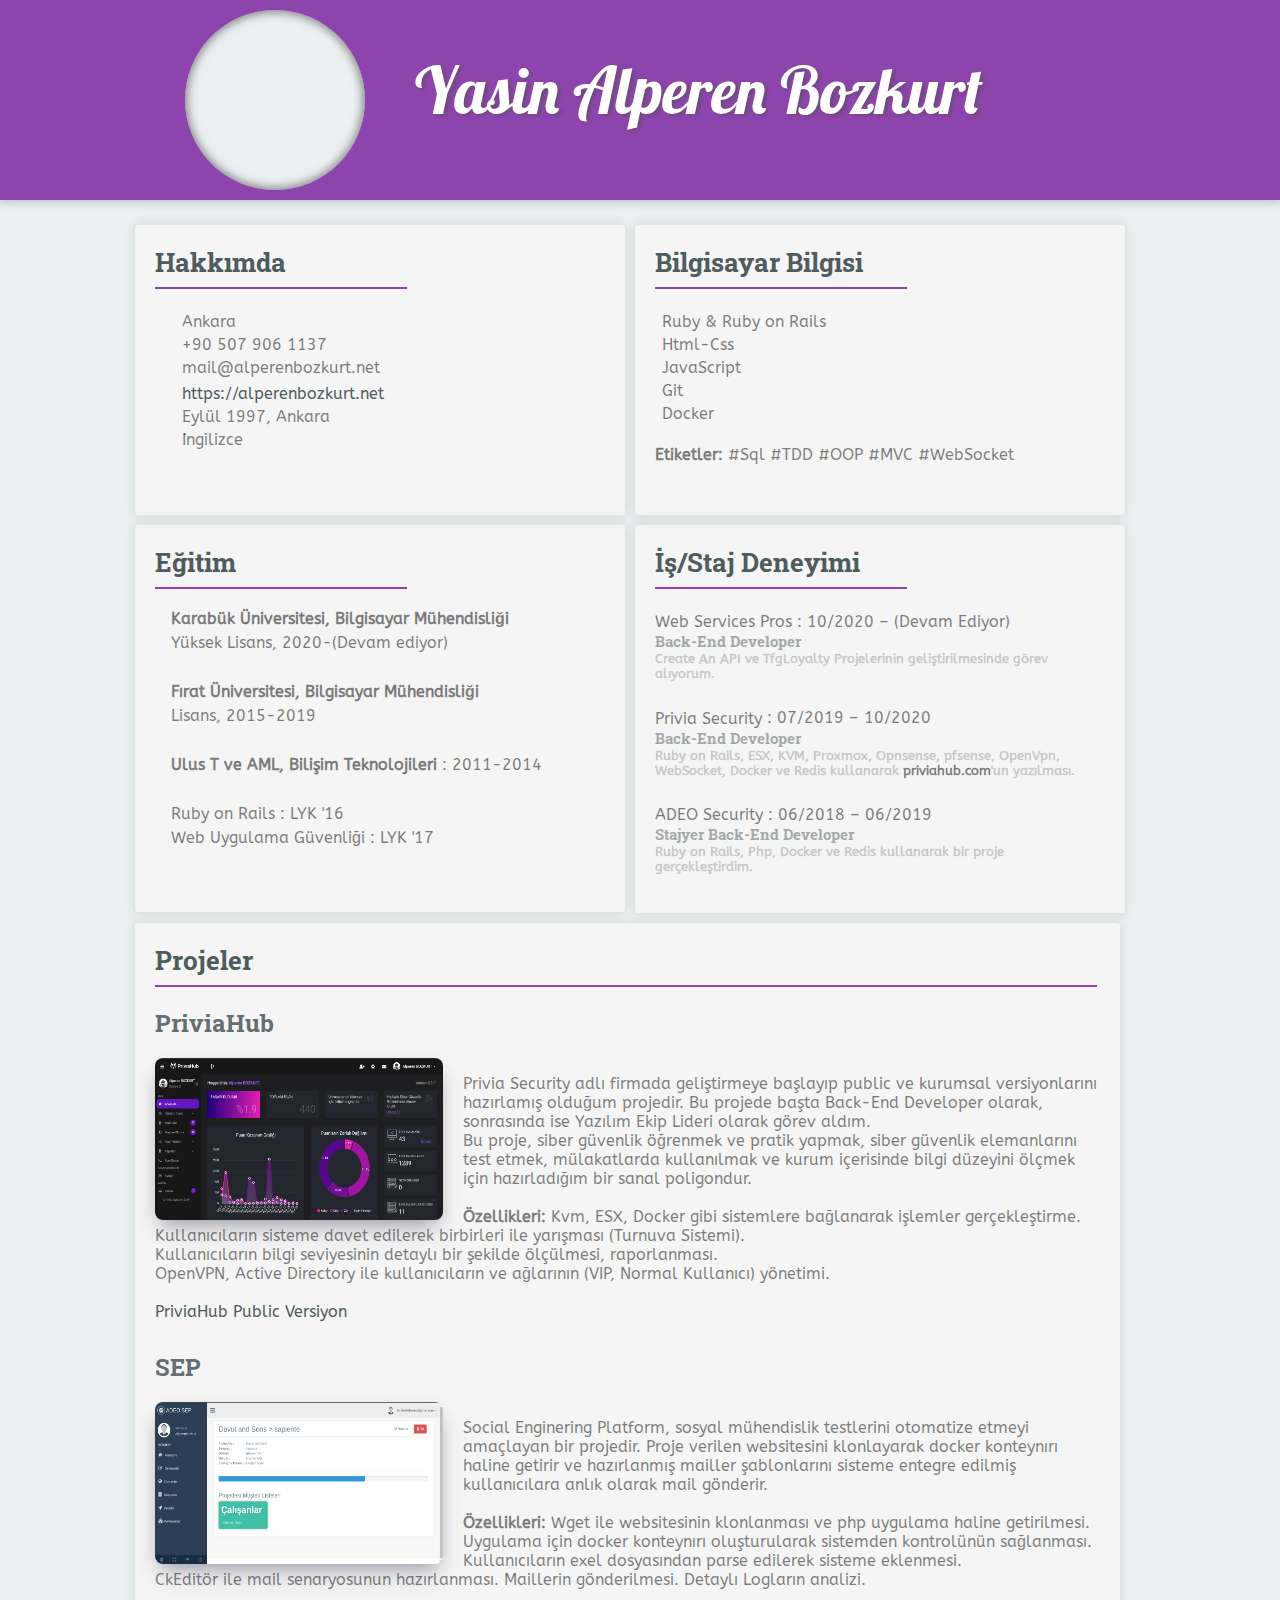
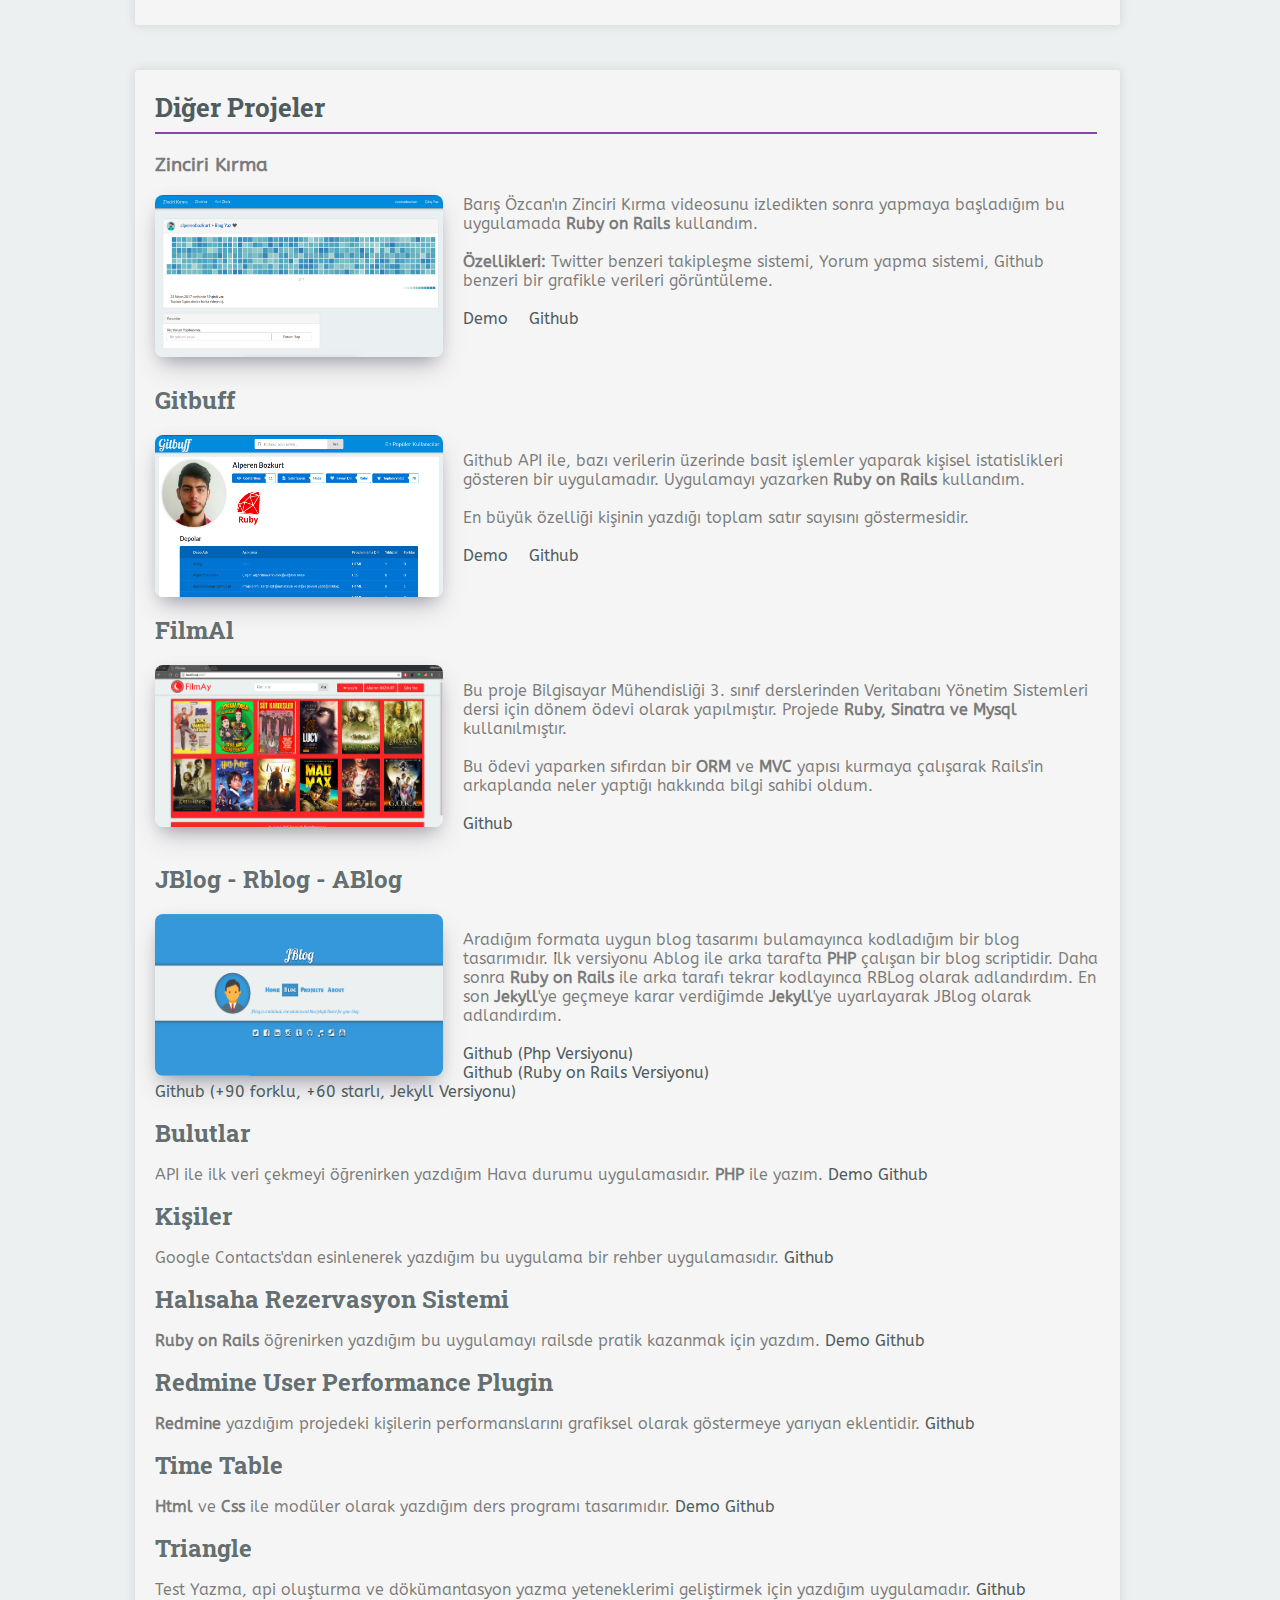
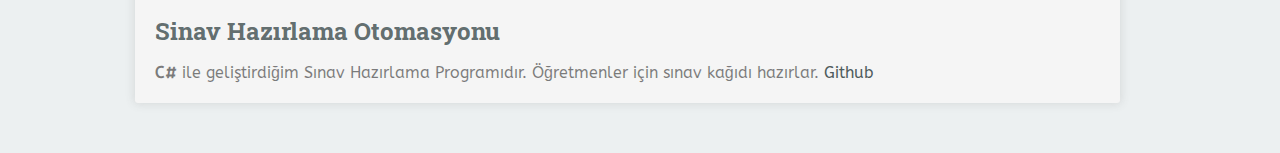
==== index.html @ 7afd0d20 "Update index.html" ====
﻿<!DOCTYPE html>
<html>
<head>
	<title>Alperen Bozkurt</title>
	<link rel="stylesheet" type="text/css" href="style.css">
	<link rel="stylesheet" href="https://use.fontawesome.com/releases/v5.3.1/css/all.css" integrity="sha384-mzrmE5qonljUremFsqc01SB46JvROS7bZs3IO2EmfFsd15uHvIt+Y8vEf7N7fWAU" crossorigin="anonymous">
	<meta name="theme-color" content="#8e44ad">
</head>
<body>
	<div class="ustbar">
		<div class="ortala">
			<div class="resim"></div>
			<div class="adim">Yasin Alperen Bozkurt</div>
		</div>
	</div>
	<div class="bosluk"></div>
	<div class="ortala" style="margin-bottom: 20px;">
		<div class="kutu sol kutu-ust">
			<h1>Hakkımda</h1>
			<hr>
			<table>
				<tr>
					<td><i class="fa fa-map-marker" style="font-size: 22px;"></i></td>
					<td>Ankara</td>
				</tr>
				<tr>
					<td><i class="fa fa-phone"></i></td>
					<td>+90 507 906 1137</td>
				</tr>
				<tr>
					<td><i class="fa fa-envelope"></i></td>
					<td>mail@alperenbozkurt.net</td>
				</tr>
				<tr>
					<td><i class="fa fa-globe" aria-hidden="true"></i></td>
					<td><a href="https://alperenbozkurt.net" target="blank">https://alperenbozkurt.net <sup><i class="fas fa-external-link-alt"></i></sup></a></td>
				</tr>
				<tr>
					<td width="20"><i class="fa fa-calendar"></i></td>
					<td>Eylül 1997, Ankara</td>
				</tr>
				<tr>
					<td width="20"><i class="fas fa-language"></i></td>
					<td>İngilizce</td>
				</tr>
			</table>
		</div>
		<div class="kutu sag kutu-ust">
			<h1>Bilgisayar Bilgisi</h1><hr>
			<table>
			<tr>
			    <td><i class="fa fa-gem" aria-hidden="true"></i></td>
			    <td>Ruby & Ruby on Rails</td>
			  </tr>
			  <tr>
			    <td><i class="fab fa-html5"></i></td>
			    <td>Html-Css</td>
			  </tr>
				
			  <tr>
			    <td><i class="fab fa-js"></i></td>
			    <td>JavaScript</td>
			  </tr>
				<tr>
			  	<td><i class="fab fa-git" aria-hidden="true"></i></td>
			    <td>Git</td>
			  </tr>
				<tr>
					<td><i class="fab fa-docker" aria-hidden="true"></i></td>
					<td>Docker</td>
				</tr>
			</table><br>
			<b>Etiketler: </b>#Sql #TDD #OOP #MVC #WebSocket
		</div>
		<div class="kutu sol">
			<h1>Eğitim</h1><hr>
			<div class="ara"><i class="fa fa-graduation-cap"></i>&emsp;<b>Karabük Üniversitesi, Bilgisayar Mühendisliği</b></div>
			<div class="ara arabosluk"><i class="fa fa-graduation-cap" style="color: #f5f5f5"></i>&emsp;Yüksek Lisans, 2020-(Devam ediyor)<br></div>
			<div class="ara"><i class="fa fa-graduation-cap"></i>&emsp;<b>Fırat Üniversitesi, Bilgisayar Mühendisliği</b></div>
			<div class="ara arabosluk"><i class="fa fa-graduation-cap" style="color: #f5f5f5"></i>&emsp;Lisans, 2015-2019<br></div>
			<div class="ara arabosluk"><i class="fa fa-graduation-cap"></i>&emsp;<b>Ulus T ve AML, Bilişim Teknolojileri</b> : 2011-2014<br></div>

			<div class="ara"><i class="fa fa-graduation-cap"></i>&emsp;Ruby on Rails : LYK '16<br></div>
			<div class="ara"><i class="fa fa-graduation-cap"></i>&emsp;Web Uygulama Güvenliği : LYK '17<br></div>
		</div>
		<div class="kutu sag">
			<h1>İş/Staj Deneyimi</h1><hr>
			<div class="ara">
				<i class="fa fa-briefcase"></i>
				<a href="https://www.webservicespros.com/" target="blank">Web Services Pros<sup><i class="fas fa-external-link-alt"></i></sup></a> : 10/2020 – (Devam Ediyor)
					<h5>Back-End Developer</h5>
				<h6>Create An API ve TfgLoyalty Projelerinin geliştirilmesinde görev alıyorum.</h6>
				<br>
			</div>
			<div class="ara">
				<i class="fa fa-briefcase"></i>
				<a href="https://priviasecurity.com/" target="blank">Privia Security<sup><i class="fas fa-external-link-alt"></i></a></sup> : 07/2019 – 10/2020
				<h5>Back-End Developer</h5>
				<h6>Ruby on Rails, ESX, KVM, Proxmox, Opnsense, pfsense, OpenVpn, WebSocket, Docker ve Redis kullanarak <a href="https://priviahub.com/" target="blank">priviahub.com</a>'un yazılması.</h6>
				<br>
			</div>
			<div class="ara">
				<i class="fa fa-briefcase"></i>
				<a href="https://adeosecurity.com/" target="blank">ADEO Security<sup><i class="fas fa-external-link-alt"></i></a></sup> : 06/2018 – 06/2019
				<h5>Stajyer Back-End Developer</h5>
				<h6>Ruby on Rails, Php, Docker ve Redis kullanarak bir proje gerçekleştirdim.</h6>
				<br>
			</div>
		</div>
		<div class="kutu sol kutu-buyuk">
			<h1>Projeler</h1>
			<hr class="hr-buyuk">
			<div class="proje">
				<h2>PriviaHub</h2>
				<br>

				<img class="proje-image" src="img/priviahub.png" width="288" height="162" alt="" align="left">
				<p>
					Privia Security adlı firmada geliştirmeye başlayıp public ve kurumsal versiyonlarını hazırlamış olduğum projedir. Bu projede başta Back-End Developer olarak, sonrasında ise Yazılım Ekip Lideri olarak görev aldım.
					<br>
					Bu proje, siber güvenlik öğrenmek ve pratik yapmak, siber güvenlik elemanlarını test etmek, mülakatlarda kullanılmak ve kurum içerisinde bilgi düzeyini ölçmek için hazırladığım bir sanal poligondur.
					<br>
					<br>
					<b>Özellikleri:</b> Kvm, ESX, Docker gibi sistemlere bağlanarak işlemler gerçekleştirme.<br>
					Kullanıcıların sisteme davet edilerek birbirleri ile yarışması (Turnuva Sistemi).<br>
					Kullanıcıların bilgi seviyesinin detaylı bir şekilde ölçülmesi, raporlanması.<br>
					OpenVPN, Active Directory ile kullanıcıların ve ağlarının (VIP, Normal Kullanıcı) yönetimi.<br>
					<br>
					<a href="https://priviahub.com/" target="blank">PriviaHub Public Versiyon <i class="fas fa-external-link-alt"></i></a>
				</p>
			</div>
			<div class="proje">
				<h2>SEP</h2>
				<br>
				<img class="proje-image" src="img/SEP.png" width="288" height="162" alt="" align="left">
				<p>
					Social Enginering Platform, sosyal mühendislik testlerini otomatize etmeyi amaçlayan bir projedir. Proje verilen websitesini klonlayarak docker konteynırı haline getirir ve hazırlanmış mailler şablonlarını sisteme entegre edilmiş kullanıcılara anlık olarak mail gönderir.
					<br><br>
					<b>Özellikleri:</b>
					Wget ile websitesinin klonlanması ve php uygulama haline getirilmesi.<br>
					Uygulama için docker konteynırı oluşturularak sistemden kontrolünün sağlanması.<br>
					Kullanıcıların exel dosyasından parse edilerek sisteme eklenmesi.<br>
					CkEditör ile mail senaryosunun hazırlanması.
					Maillerin gönderilmesi.
					Detaylı Logların analizi.
				</p>
			</div>
		</div>

		<div class="kutu sol kutu-buyuk biraz-alt">
			<h1>Diğer Projeler</h1>
			<hr class="hr-buyuk">
			<div class="proje">
				<h3>Zinciri Kırma</h3>
				<img class="proje-image" src="img/zinciri-kirma.png" width="288" height="162" alt="" align="left">
				<p>
					Barış Özcan'ın Zinciri Kırma videosunu izledikten sonra
					yapmaya başladığım bu uygulamada <b>Ruby on Rails</b> kullandım.
					<br><br>
					<b>Özellikleri:</b> Twitter benzeri takipleşme sistemi, Yorum yapma sistemi,
					Github benzeri bir grafikle verileri görüntüleme.
					<br><br>
					<a href="https://zincirikirma.herokuapp.com/" target="blank">Demo <i class="fas fa-external-link-alt"></i></a>
					<a href="https://github.com/alperenbozkurt/zinciri-kirma" target="blank">&emsp;Github <i class="fas fa-external-link-alt"></i></a>
				</p>
			</div>
			<div class="proje">
				<h2>Gitbuff</h2>
				<br>

				<img class="proje-image" src="img/gitbuff.png" width="288" height="162" alt="" align="left">
				<p>
					Github API ile, bazı verilerin üzerinde basit işlemler yaparak kişisel istatislikleri gösteren bir uygulamadır.
					Uygulamayı yazarken <b>Ruby on Rails</b> kullandım.
					<br><br>
					En büyük özelliği kişinin yazdığı toplam satır sayısını göstermesidir.
					<br><br>
					<a href="https://gitbuff.herokuapp.com" target="blank">Demo <i class="fas fa-external-link-alt"></i></a>
					<a href="https://github.com/alperenbozkurt/gitbuff" target="blank">&emsp;Github <i class="fas fa-external-link-alt"></i></a>
				</p>
			</div>
			<div class="proje">
				<h2>FilmAl</h2>
				<br>

				<img class="proje-image" src="img/filmal.png" width="288" height="162" alt="" align="left">
				<p>
					Bu proje Bilgisayar Mühendisliği 3. sınıf derslerinden Veritabanı Yönetim Sistemleri dersi için dönem ödevi olarak yapılmıştır. Projede <b>Ruby, Sinatra ve Mysql</b> kullanılmıştır.
					<br><br>
					Bu ödevi yaparken sıfırdan bir <b>ORM</b> ve <b>MVC</b> yapısı kurmaya çalışarak Rails'in arkaplanda neler yaptığı hakkında bilgi sahibi oldum.
					<br><br>
					<a href="https://github.com/alperenbozkurt/filmal" target="blank">Github <i class="fas fa-external-link-alt"></i></a>
				</p>
			</div>
			<div class="proje">
				<h2>JBlog - Rblog - ABlog</h2>
				<br>

				<img class="proje-image" src="img/Jblog.png" width="288" height="162" alt="" align="left">
				<p>
					Aradığım formata uygun blog tasarımı bulamayınca kodladığım bir blog tasarımıdır. İlk versiyonu Ablog ile arka tarafta <b>PHP</b> çalışan bir blog scriptidir. Daha sonra <b>Ruby on Rails</b> ile arka tarafı tekrar kodlayınca RBLog olarak adlandırdım. En son <b>Jekyll</b>'ye geçmeye karar verdiğimde <b>Jekyll</b>'ye uyarlayarak JBlog olarak adlandırdım.
					<br><br>
					<a href="https://github.com/alperenbozkurt/Ablog" target="blank">Github (Php Versiyonu) <i class="fas fa-external-link-alt"></i></a>
					<br>
					<a href="https://github.com/alperenbozkurt/Rblog" target="blank">Github (Ruby on Rails Versiyonu) <i class="fas fa-external-link-alt"></i></a>
					<br>
					<a href="https://github.com/alperenbozkurt/Jblog" target="blank">Github (+90 forklu, +60 starlı, Jekyll Versiyonu) <i class="fas fa-external-link-alt"></i></a>
				</p>
			</div>
			<div class="proje-kisa">
				<h2>Bulutlar</h2>
				<p>
					API ile ilk veri çekmeyi öğrenirken yazdığım Hava durumu uygulamasıdır. <b>PHP</b> ile yazım.
					<a href="http://bulutlar.herokuapp.com/" target="blank">Demo <i class="fas fa-external-link-alt"></i></a>
					<a href="https://github.com/alperenbozkurt/hava_durumu" target="blank">Github <i class="fas fa-external-link-alt"></i></a>
				</p>
			</div>

			<div class="proje-kisa">
				<h2>Kişiler</h2>
				<p>
					Google Contacts'dan esinlenerek yazdığım bu uygulama bir rehber uygulamasıdır.
					<a href="https://github.com/alperenbozkurt/kisiler" target="blank">Github <i class="fas fa-external-link-alt"></i></a>
				</p>
			</div>
			<div class="proje-kisa">
				<h2>Halısaha Rezervasyon Sistemi</h2>
				<p>
					<b>Ruby on Rails</b> öğrenirken yazdığım bu uygulamayı railsde pratik kazanmak için yazdım.
					<a href="https://aksamamacvar.herokuapp.com" target="blank">Demo <i class="fas fa-external-link-alt"></i></a>
					<a href="https://github.com/alperenbozkurt/HalisahaRezervasyon" target="blank">Github <i class="fas fa-external-link-alt"></i></a>
				</p>
			</div>
			<div class="proje-kisa">
				<h2>Redmine User Performance Plugin</h2>
				<p>
					<b>Redmine</b> yazdığım projedeki kişilerin performanslarını grafiksel olarak göstermeye yarıyan eklentidir.
					<a href="https://github.com/alperenbozkurt/redmine_users_performance" target="blank">Github <i class="fas fa-external-link-alt"></i></a>
				</p>
			</div>
			<div class="proje-kisa">
				<h2>Time Table</h2>
				<p>
					<b>Html</b> ve <b>Css</b> ile modüler olarak yazdığım ders programı tasarımıdır.
					<a href="https://alperenbozkurt.net/timetable/" target="blank">Demo <i class="fas fa-external-link-alt"></i></a>
					<a href="https://github.com/alperenbozkurt/timetable" target="blank">Github <i class="fas fa-external-link-alt"></i></a>
				</p>
			</div>
			<div class="proje-kisa">
				<h2>Triangle</h2>
				<p>
					Test Yazma, api oluşturma ve dökümantasyon yazma yeteneklerimi geliştirmek için yazdığım uygulamadır.
					<a href="https://github.com/alperenbozkurt/triangle" target="blank">Github <i class="fas fa-external-link-alt"></i></a>
				</p>
			</div>
			<div class="proje-kisa">
				<h2>Sinav Hazırlama Otomasyonu</h2>
				<p>
					<b>C#</b> ile geliştirdiğim Sınav Hazırlama Programıdır. Öğretmenler için sınav kağıdı hazırlar.
					<a href="https://github.com/alperenbozkurt/sinav-hazirlama-programi" target="blank">Github <i class="fas fa-external-link-alt"></i></a>
				</p>
			</div>
		</div>
	</div>
</body>
</html>
---- style.css ----
﻿@import url(https://fonts.googleapis.com/css?family=Roboto+Slab:700,100,300,400&subset=latin,latin-ext);
@import url(https://fonts.googleapis.com/css?family=ABeeZee);
@import url('https://fonts.googleapis.com/css?family=Lobster');

body{
	padding: 0px;
	margin: 0px;
	background-color: #ecf0f1;
	font-family: 'Roboto Slab', serif;
	height: 100vh;
}
.info{
	font-size: 13px;
	font-family: monospace;
	margin-right: 50px;
}
.ustbar{
	background-color: #8e44ad;
	height: 200px;
	width: auto;
	left: 0px;
	right: 0px;
	box-shadow: 0px 0px 10px 2px rgba(81,81,81,0.3);
	/*animation: ustegel 2.2s forwards;*/
	padding-bottom: -300px;
}
.ortala{
	width: 1050px;
	margin-left: auto;
	margin-right: auto;
}
.sol{
	margin-left: 20px !important;
}
.sag{
	margin-right: 20px !important;
}
.resim{
	background: url("img/profile.png");
	height: 180px;
	width: 180px;
	background-size: cover;
	border-radius: 100%;
	background-color: #ecf0f1;
	position: absolute;
	margin: 10px;
	margin-left: 70px;
	box-shadow: inset 0px 0px 10px 2px rgba(81,81,81,0.7);
	float: left;
	opacity: 1;
	/*animation: baslikGel 1.4s forwards;
	animation-delay: 0.6s;*/
}
.adim{
	float: left;
	margin-left: 300px;
	margin-top: 50px;
	font-size: 40px;
	color: #fff;
	text-shadow: rgba(81, 81, 81, 0.5) 3px 2px 3px;
	font-size: 400%;
	font-family: 'Lobster', cursive;
	opacity: 1;
	/*animation: baslikGel 1.4s forwards;
	animation-delay: 0.6s;*/
}
.bosluk{
	height: 20px;
}
.kutu{
	background-color: #f5f5f5;
	width: 450px;
	margin: 5px;
	border-radius: 3px;
	padding: 20px;
	font-family: 'ABeeZee', sans-serif;
	color: rgba(0,0,0,0.5);
	float: left;
	opacity: 1;
	box-shadow: 0px 0px 10px 1px rgba(81,81,81,0.14);
	min-height: 347px;
	/*
		animation: yavastanGel 2s forwards;
		animation-delay: 0.7s;
	*/
}
.kutu-ust{
	min-height: 250px;
}
.ara{
	margin-top:5px;
}
.arabosluk{
	margin-bottom: 30px;
}
h1{
	font-family: 'Roboto Slab', serif;
	margin:0px;
	padding: 0px;
	font-size: 26px;
	color: #4f5c5d;
}
h2{
	font-family: 'Roboto Slab', serif;
	margin:0px;
	padding: 0px;
	font-size: 24px;
	color: rgba(79, 92, 93, 0.9);
}

h5{
	font-family: 'Roboto Slab', serif;
	margin:0px;
	padding: 0px;
	font-size: 15px;
	color: rgba(79, 92, 93, 0.5);
}
h6{
	color: rgba(79, 92, 93, 0.3);
	margin:0px;
	font-size: 13px;
	padding: 0px;
}
a{
	font-family: 'ABeeZee', sans-serif;
	color: rgb(79,92,93);
	text-decoration: none;
	cursor: pointer;
}
a:hover{
	color: #8e44ad;
}
h5 a{
	color: rgba(79, 92, 93, 0.3);
}
h5 a:hover{
	color: #8e44ad;
}
.ara a{
	font-family: 'ABeeZee', sans-serif;
	color: rgba(0,0,0,0.5);
}
.ara a:hover{
	color: #8e44ad;
}
.bosx{
	height: 5px;
	width: 10px;
}
progress {
	width: 300px;
	border-radius: 2px;
}
progress::-webkit-progress-bar {
	background-color: #dedede;
	border-radius: 4px;
}
progress::-webkit-progress-value {
	background-color: #8e44ad;
	border-radius: 4px;
}
.dil{
	font-size: 21px;
	font-family: "Roboto Slab";
	margin-bottom: 15px;
}
hr{
	width: 250px;
	border :solid 1px #8e44ad;
	float: left;
	margin-right: 500px;
	margin-bottom: 20px;
}
@keyframes ustegel {
	0% {
		height: 1000px;
		box-shadow: 0px 0px 0px 0px #fff;
	}
	50% {
    height: 200px;
		box-shadow: 0px 0px 0px 0px #fff;
	}
	100% {
    height: 200px;
		box-shadow: 0px 0px 10px 2px rgba(81,81,81,0.7);
	}
}
@keyframes yavastanGel {
  0% {
    opacity: 0;
		box-shadow: 0px 0px 0px 0px #fff;
  }
	50% {
    opacity: 1;
		box-shadow: 0px 0px 0px 0px #fff;
	}
  100% {
		box-shadow: 0px 0px 10px 0px rgba(81,81,81,0.2);
    opacity: 1;
  }
}
@keyframes baslikGel {
	0% {
		opacity: 0;
  }
	100% {
		opacity: 1;
	}
}
.kutu-buyuk{
	width: 90%;
}
.biraz-alt{
	margin-top: 40px;
	padding-bottom: 5px;
	margin-bottom: 50px;
}
.hr-buyuk{
	width: 940px;
	border :solid 1px #8e44ad;
	float: left;
	margin-right: 500px;
	margin-bottom: 20px;
}
.proje-image{
	border-radius: 8px;
	box-shadow: 0 13px 27px -5px hsla(240, 30.1%, 28%, 0.25),
							0 8px 16px -8px hsla(0, 0%, 0%, 0.3),
							0 -6px 16px -6px hsla(0, 0%, 0%, 0.03);
	margin-right: 20px;
}
.proje {
	margin-top: 30px;
	min-height: 200px;
}
.biraz-alttan {
	margin-top: 270px;
}
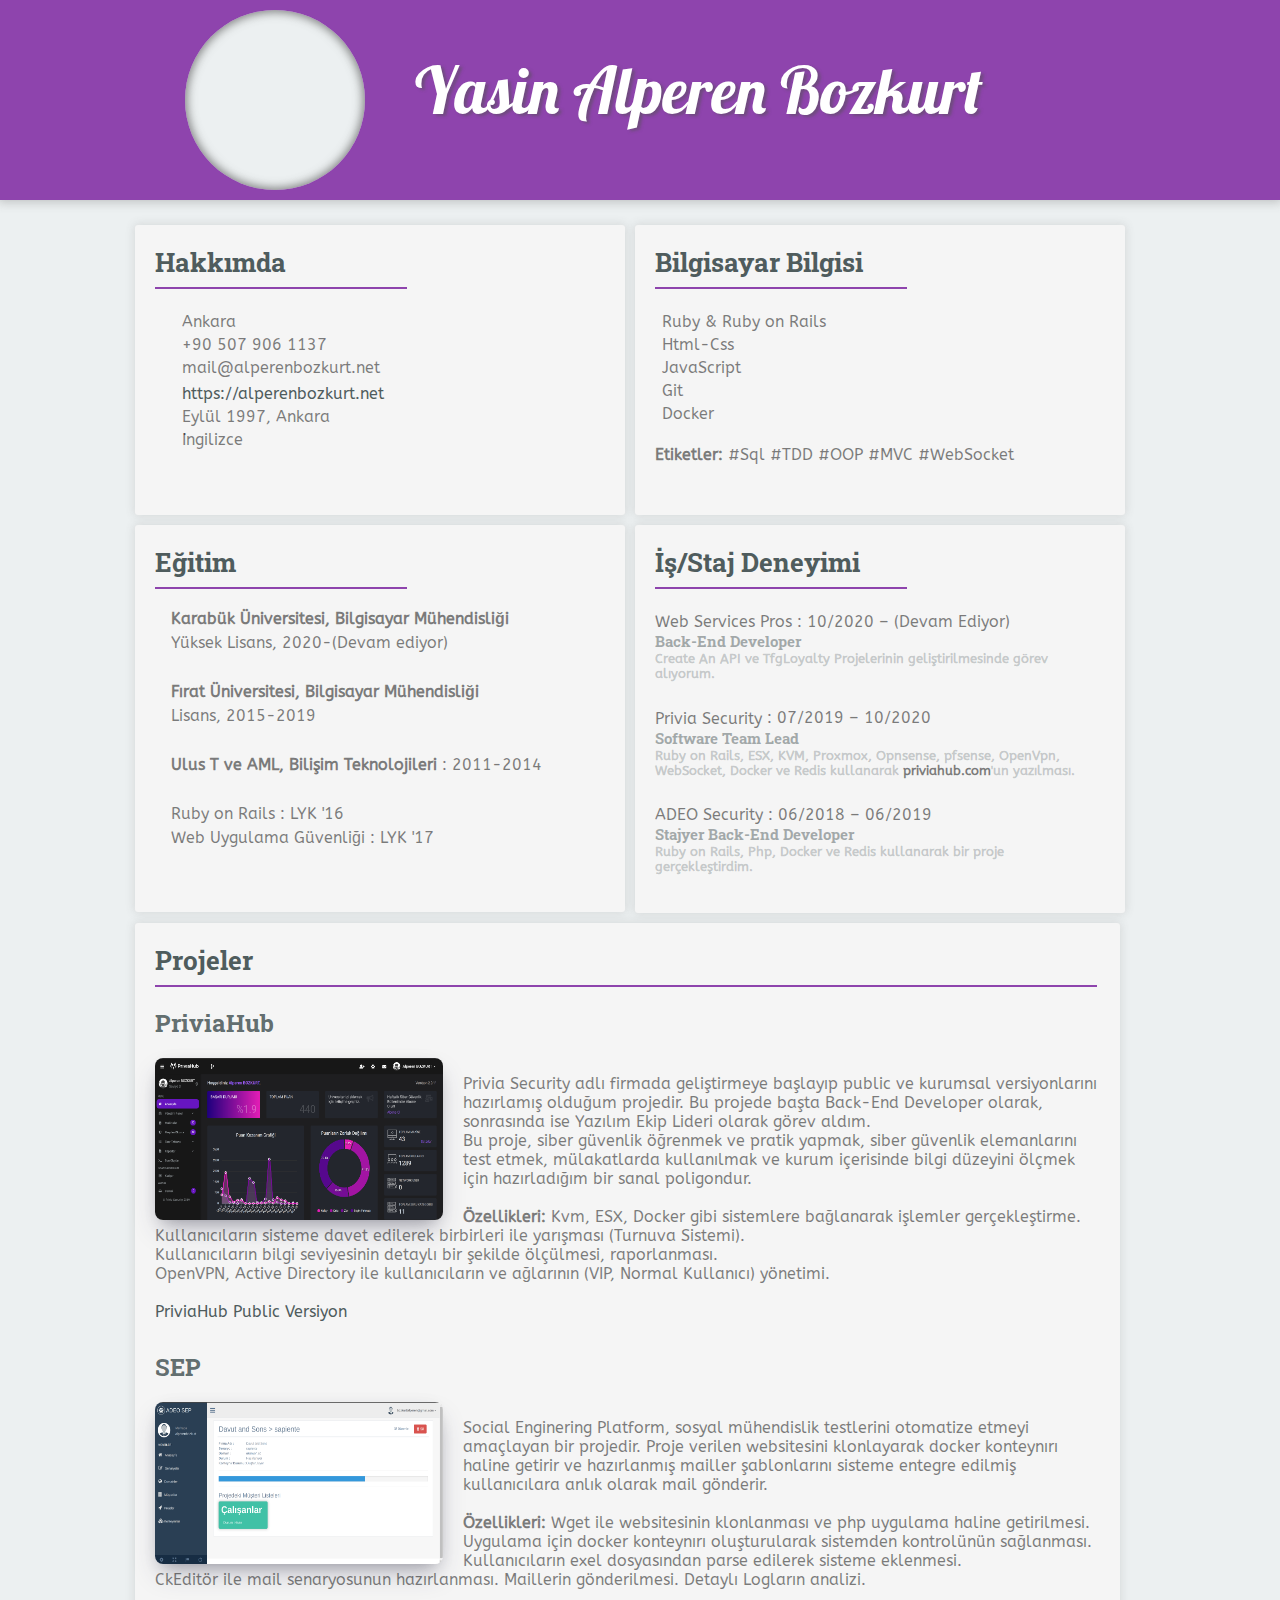
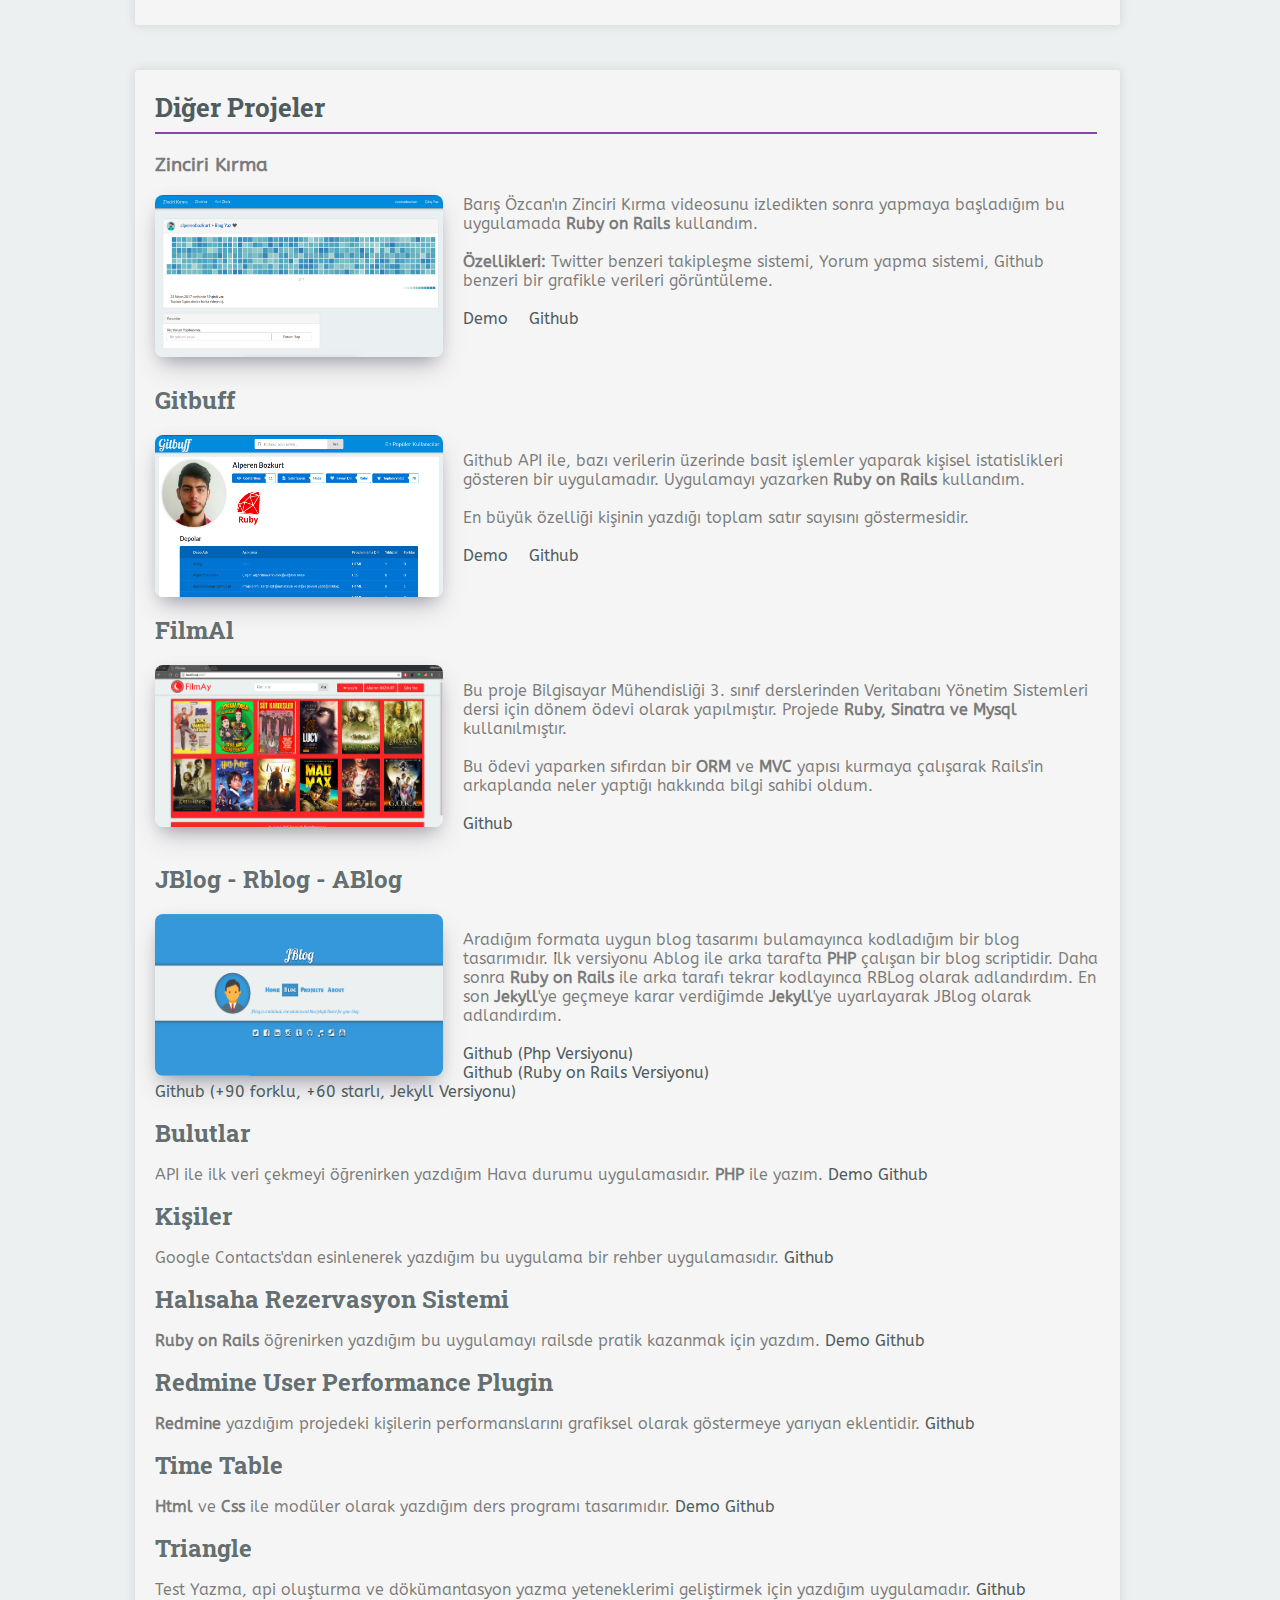
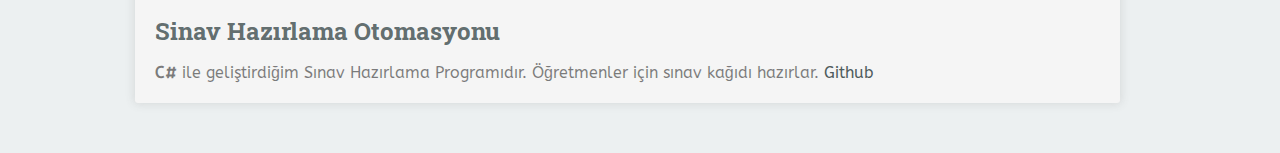
==== commit fd53c442: "Update index.html" ====
--- a/index.html
+++ b/index.html
@@ -95,7 +95,7 @@
 			<div class="ara">
 				<i class="fa fa-briefcase"></i>
 				<a href="https://priviasecurity.com/" target="blank">Privia Security<sup><i class="fas fa-external-link-alt"></i></a></sup> : 07/2019 – 10/2020
-				<h5>Back-End Developer</h5>
+				<h5>Software Team Lead</h5>
 				<h6>Ruby on Rails, ESX, KVM, Proxmox, Opnsense, pfsense, OpenVpn, WebSocket, Docker ve Redis kullanarak <a href="https://priviahub.com/" target="blank">priviahub.com</a>'un yazılması.</h6>
 				<br>
 			</div>
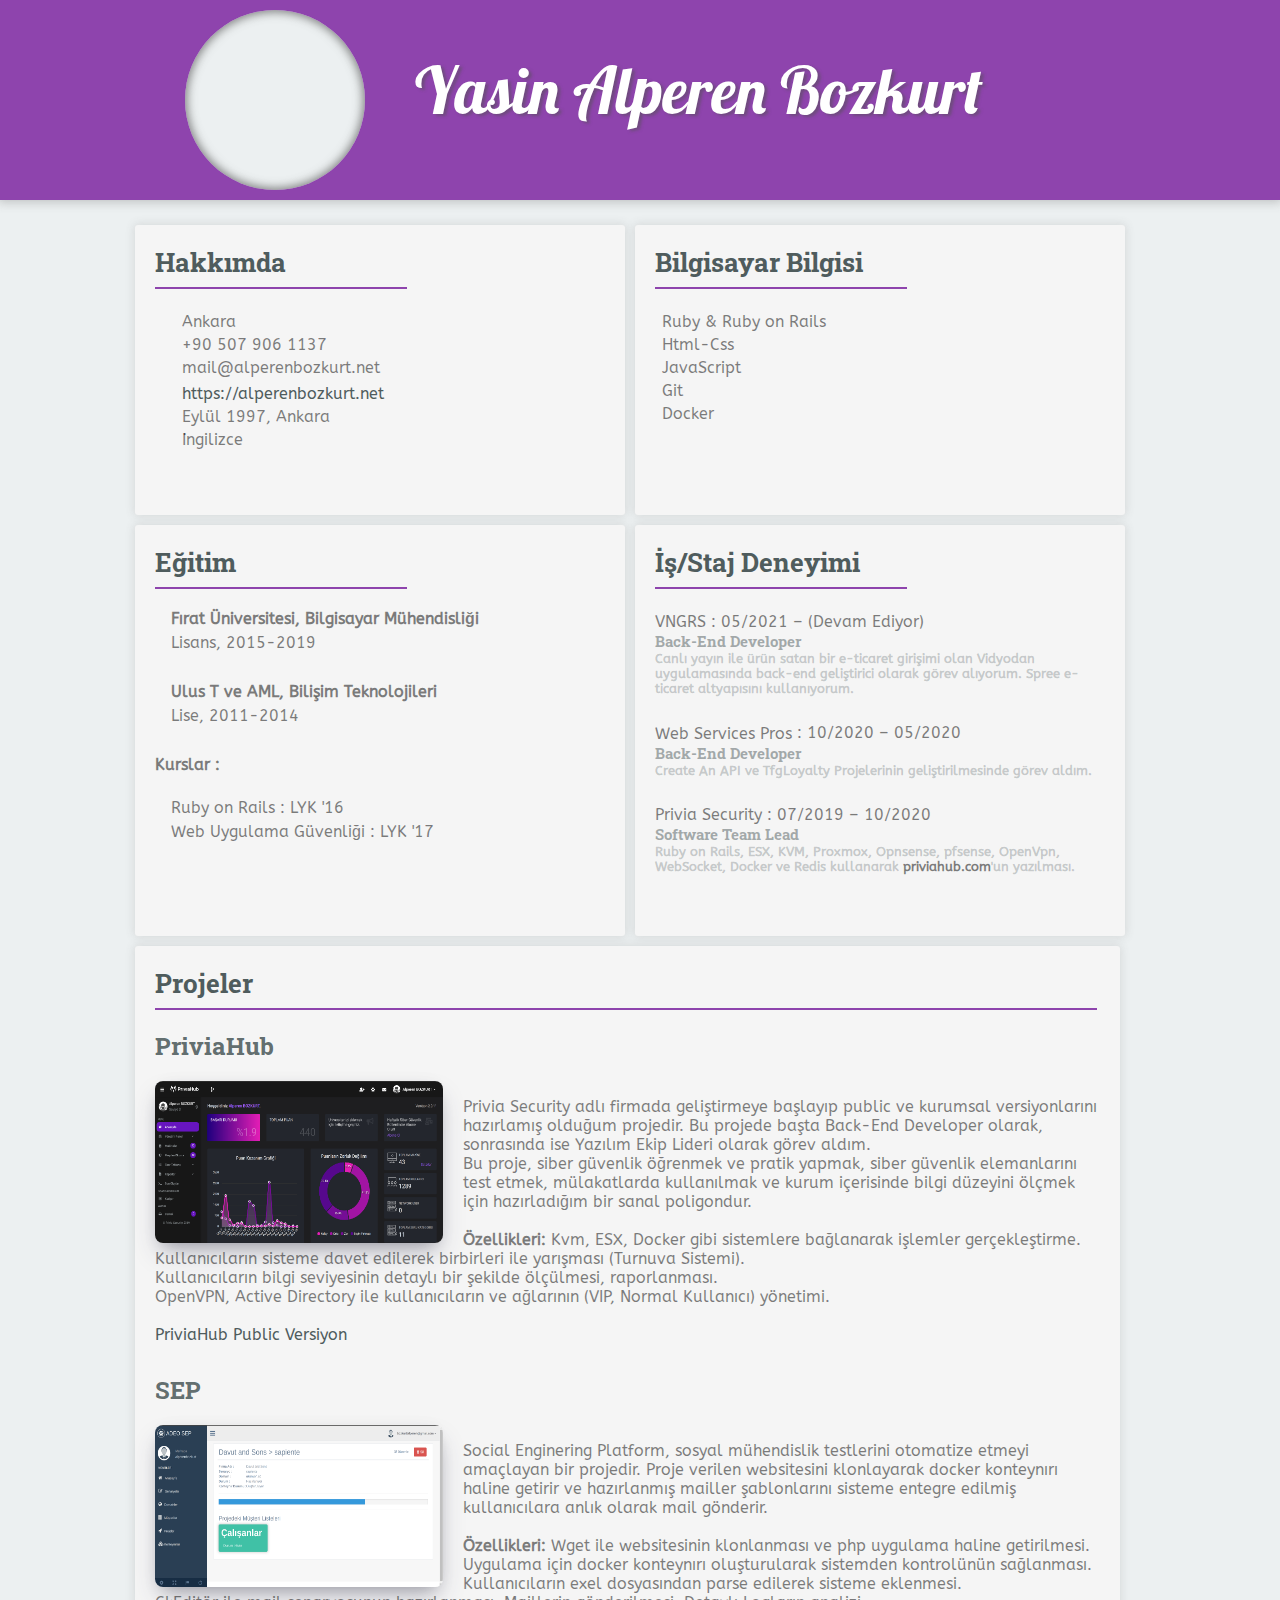
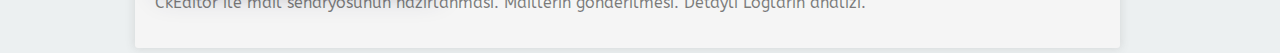
==== commit 8fa85ecc: "Feb '22 Update" ====
--- a/index.html
+++ b/index.html
@@ -70,26 +70,37 @@
 					<td>Docker</td>
 				</tr>
 			</table><br>
-			<b>Etiketler: </b>#Sql #TDD #OOP #MVC #WebSocket
+			<b></b>
 		</div>
-		<div class="kutu sol">
+		<div class="kutu sol kutu-yukseklik">
 			<h1>Eğitim</h1><hr>
-			<div class="ara"><i class="fa fa-graduation-cap"></i>&emsp;<b>Karabük Üniversitesi, Bilgisayar Mühendisliği</b></div>
-			<div class="ara arabosluk"><i class="fa fa-graduation-cap" style="color: #f5f5f5"></i>&emsp;Yüksek Lisans, 2020-(Devam ediyor)<br></div>
 			<div class="ara"><i class="fa fa-graduation-cap"></i>&emsp;<b>Fırat Üniversitesi, Bilgisayar Mühendisliği</b></div>
 			<div class="ara arabosluk"><i class="fa fa-graduation-cap" style="color: #f5f5f5"></i>&emsp;Lisans, 2015-2019<br></div>
-			<div class="ara arabosluk"><i class="fa fa-graduation-cap"></i>&emsp;<b>Ulus T ve AML, Bilişim Teknolojileri</b> : 2011-2014<br></div>
 
+			<div class="ara"><i class="fa fa-graduation-cap"></i>&emsp;<b>Ulus T ve AML, Bilişim Teknolojileri</b></div>
+			<div class="ara arabosluk"><i class="fa fa-graduation-cap" style="color: #f5f5f5"></i>&emsp;Lise, 2011-2014<br></div>
+
+			
+			<b> Kurslar : </b>
+			<br>
+			<br>
 			<div class="ara"><i class="fa fa-graduation-cap"></i>&emsp;Ruby on Rails : LYK '16<br></div>
 			<div class="ara"><i class="fa fa-graduation-cap"></i>&emsp;Web Uygulama Güvenliği : LYK '17<br></div>
 		</div>
-		<div class="kutu sag">
+		<div class="kutu sag kutu-yukseklik">
 			<h1>İş/Staj Deneyimi</h1><hr>
 			<div class="ara">
 				<i class="fa fa-briefcase"></i>
-				<a href="https://www.webservicespros.com/" target="blank">Web Services Pros<sup><i class="fas fa-external-link-alt"></i></sup></a> : 10/2020 – (Devam Ediyor)
+				<a href="https://www.vngrs.com/" target="blank">VNGRS<sup><i class="fas fa-external-link-alt"></i></sup></a> : 05/2021 – (Devam Ediyor)
 					<h5>Back-End Developer</h5>
-				<h6>Create An API ve TfgLoyalty Projelerinin geliştirilmesinde görev alıyorum.</h6>
+				<h6>Canlı yayın ile ürün satan bir e-ticaret girişimi olan Vidyodan uygulamasında back-end geliştirici olarak görev alıyorum. Spree e-ticaret altyapısını kullanıyorum.</h6>
+				<br>
+			</div>
+			<div class="ara">
+				<i class="fa fa-briefcase"></i>
+				<a href="https://www.webservicespros.com/" target="blank">Web Services Pros<sup><i class="fas fa-external-link-alt"></i></sup></a> : 10/2020 – 05/2020
+					<h5>Back-End Developer</h5>
+				<h6>Create An API ve TfgLoyalty Projelerinin geliştirilmesinde görev aldım.</h6>
 				<br>
 			</div>
 			<div class="ara">
@@ -97,13 +108,6 @@
 				<a href="https://priviasecurity.com/" target="blank">Privia Security<sup><i class="fas fa-external-link-alt"></i></a></sup> : 07/2019 – 10/2020
 				<h5>Software Team Lead</h5>
 				<h6>Ruby on Rails, ESX, KVM, Proxmox, Opnsense, pfsense, OpenVpn, WebSocket, Docker ve Redis kullanarak <a href="https://priviahub.com/" target="blank">priviahub.com</a>'un yazılması.</h6>
-				<br>
-			</div>
-			<div class="ara">
-				<i class="fa fa-briefcase"></i>
-				<a href="https://adeosecurity.com/" target="blank">ADEO Security<sup><i class="fas fa-external-link-alt"></i></a></sup> : 06/2018 – 06/2019
-				<h5>Stajyer Back-End Developer</h5>
-				<h6>Ruby on Rails, Php, Docker ve Redis kullanarak bir proje gerçekleştirdim.</h6>
 				<br>
 			</div>
 		</div>
@@ -146,121 +150,6 @@
 				</p>
 			</div>
 		</div>
-
-		<div class="kutu sol kutu-buyuk biraz-alt">
-			<h1>Diğer Projeler</h1>
-			<hr class="hr-buyuk">
-			<div class="proje">
-				<h3>Zinciri Kırma</h3>
-				<img class="proje-image" src="img/zinciri-kirma.png" width="288" height="162" alt="" align="left">
-				<p>
-					Barış Özcan'ın Zinciri Kırma videosunu izledikten sonra
-					yapmaya başladığım bu uygulamada <b>Ruby on Rails</b> kullandım.
-					<br><br>
-					<b>Özellikleri:</b> Twitter benzeri takipleşme sistemi, Yorum yapma sistemi,
-					Github benzeri bir grafikle verileri görüntüleme.
-					<br><br>
-					<a href="https://zincirikirma.herokuapp.com/" target="blank">Demo <i class="fas fa-external-link-alt"></i></a>
-					<a href="https://github.com/alperenbozkurt/zinciri-kirma" target="blank">&emsp;Github <i class="fas fa-external-link-alt"></i></a>
-				</p>
-			</div>
-			<div class="proje">
-				<h2>Gitbuff</h2>
-				<br>
-
-				<img class="proje-image" src="img/gitbuff.png" width="288" height="162" alt="" align="left">
-				<p>
-					Github API ile, bazı verilerin üzerinde basit işlemler yaparak kişisel istatislikleri gösteren bir uygulamadır.
-					Uygulamayı yazarken <b>Ruby on Rails</b> kullandım.
-					<br><br>
-					En büyük özelliği kişinin yazdığı toplam satır sayısını göstermesidir.
-					<br><br>
-					<a href="https://gitbuff.herokuapp.com" target="blank">Demo <i class="fas fa-external-link-alt"></i></a>
-					<a href="https://github.com/alperenbozkurt/gitbuff" target="blank">&emsp;Github <i class="fas fa-external-link-alt"></i></a>
-				</p>
-			</div>
-			<div class="proje">
-				<h2>FilmAl</h2>
-				<br>
-
-				<img class="proje-image" src="img/filmal.png" width="288" height="162" alt="" align="left">
-				<p>
-					Bu proje Bilgisayar Mühendisliği 3. sınıf derslerinden Veritabanı Yönetim Sistemleri dersi için dönem ödevi olarak yapılmıştır. Projede <b>Ruby, Sinatra ve Mysql</b> kullanılmıştır.
-					<br><br>
-					Bu ödevi yaparken sıfırdan bir <b>ORM</b> ve <b>MVC</b> yapısı kurmaya çalışarak Rails'in arkaplanda neler yaptığı hakkında bilgi sahibi oldum.
-					<br><br>
-					<a href="https://github.com/alperenbozkurt/filmal" target="blank">Github <i class="fas fa-external-link-alt"></i></a>
-				</p>
-			</div>
-			<div class="proje">
-				<h2>JBlog - Rblog - ABlog</h2>
-				<br>
-
-				<img class="proje-image" src="img/Jblog.png" width="288" height="162" alt="" align="left">
-				<p>
-					Aradığım formata uygun blog tasarımı bulamayınca kodladığım bir blog tasarımıdır. İlk versiyonu Ablog ile arka tarafta <b>PHP</b> çalışan bir blog scriptidir. Daha sonra <b>Ruby on Rails</b> ile arka tarafı tekrar kodlayınca RBLog olarak adlandırdım. En son <b>Jekyll</b>'ye geçmeye karar verdiğimde <b>Jekyll</b>'ye uyarlayarak JBlog olarak adlandırdım.
-					<br><br>
-					<a href="https://github.com/alperenbozkurt/Ablog" target="blank">Github (Php Versiyonu) <i class="fas fa-external-link-alt"></i></a>
-					<br>
-					<a href="https://github.com/alperenbozkurt/Rblog" target="blank">Github (Ruby on Rails Versiyonu) <i class="fas fa-external-link-alt"></i></a>
-					<br>
-					<a href="https://github.com/alperenbozkurt/Jblog" target="blank">Github (+90 forklu, +60 starlı, Jekyll Versiyonu) <i class="fas fa-external-link-alt"></i></a>
-				</p>
-			</div>
-			<div class="proje-kisa">
-				<h2>Bulutlar</h2>
-				<p>
-					API ile ilk veri çekmeyi öğrenirken yazdığım Hava durumu uygulamasıdır. <b>PHP</b> ile yazım.
-					<a href="http://bulutlar.herokuapp.com/" target="blank">Demo <i class="fas fa-external-link-alt"></i></a>
-					<a href="https://github.com/alperenbozkurt/hava_durumu" target="blank">Github <i class="fas fa-external-link-alt"></i></a>
-				</p>
-			</div>
-
-			<div class="proje-kisa">
-				<h2>Kişiler</h2>
-				<p>
-					Google Contacts'dan esinlenerek yazdığım bu uygulama bir rehber uygulamasıdır.
-					<a href="https://github.com/alperenbozkurt/kisiler" target="blank">Github <i class="fas fa-external-link-alt"></i></a>
-				</p>
-			</div>
-			<div class="proje-kisa">
-				<h2>Halısaha Rezervasyon Sistemi</h2>
-				<p>
-					<b>Ruby on Rails</b> öğrenirken yazdığım bu uygulamayı railsde pratik kazanmak için yazdım.
-					<a href="https://aksamamacvar.herokuapp.com" target="blank">Demo <i class="fas fa-external-link-alt"></i></a>
-					<a href="https://github.com/alperenbozkurt/HalisahaRezervasyon" target="blank">Github <i class="fas fa-external-link-alt"></i></a>
-				</p>
-			</div>
-			<div class="proje-kisa">
-				<h2>Redmine User Performance Plugin</h2>
-				<p>
-					<b>Redmine</b> yazdığım projedeki kişilerin performanslarını grafiksel olarak göstermeye yarıyan eklentidir.
-					<a href="https://github.com/alperenbozkurt/redmine_users_performance" target="blank">Github <i class="fas fa-external-link-alt"></i></a>
-				</p>
-			</div>
-			<div class="proje-kisa">
-				<h2>Time Table</h2>
-				<p>
-					<b>Html</b> ve <b>Css</b> ile modüler olarak yazdığım ders programı tasarımıdır.
-					<a href="https://alperenbozkurt.net/timetable/" target="blank">Demo <i class="fas fa-external-link-alt"></i></a>
-					<a href="https://github.com/alperenbozkurt/timetable" target="blank">Github <i class="fas fa-external-link-alt"></i></a>
-				</p>
-			</div>
-			<div class="proje-kisa">
-				<h2>Triangle</h2>
-				<p>
-					Test Yazma, api oluşturma ve dökümantasyon yazma yeteneklerimi geliştirmek için yazdığım uygulamadır.
-					<a href="https://github.com/alperenbozkurt/triangle" target="blank">Github <i class="fas fa-external-link-alt"></i></a>
-				</p>
-			</div>
-			<div class="proje-kisa">
-				<h2>Sinav Hazırlama Otomasyonu</h2>
-				<p>
-					<b>C#</b> ile geliştirdiğim Sınav Hazırlama Programıdır. Öğretmenler için sınav kağıdı hazırlar.
-					<a href="https://github.com/alperenbozkurt/sinav-hazirlama-programi" target="blank">Github <i class="fas fa-external-link-alt"></i></a>
-				</p>
-			</div>
-		</div>
 	</div>
 </body>
 </html>
--- a/style.css
+++ b/style.css
@@ -236,3 +236,6 @@
 .biraz-alttan {
 	margin-top: 270px;
 }
+.kutu-yukseklik {
+	min-height: 371px;
+}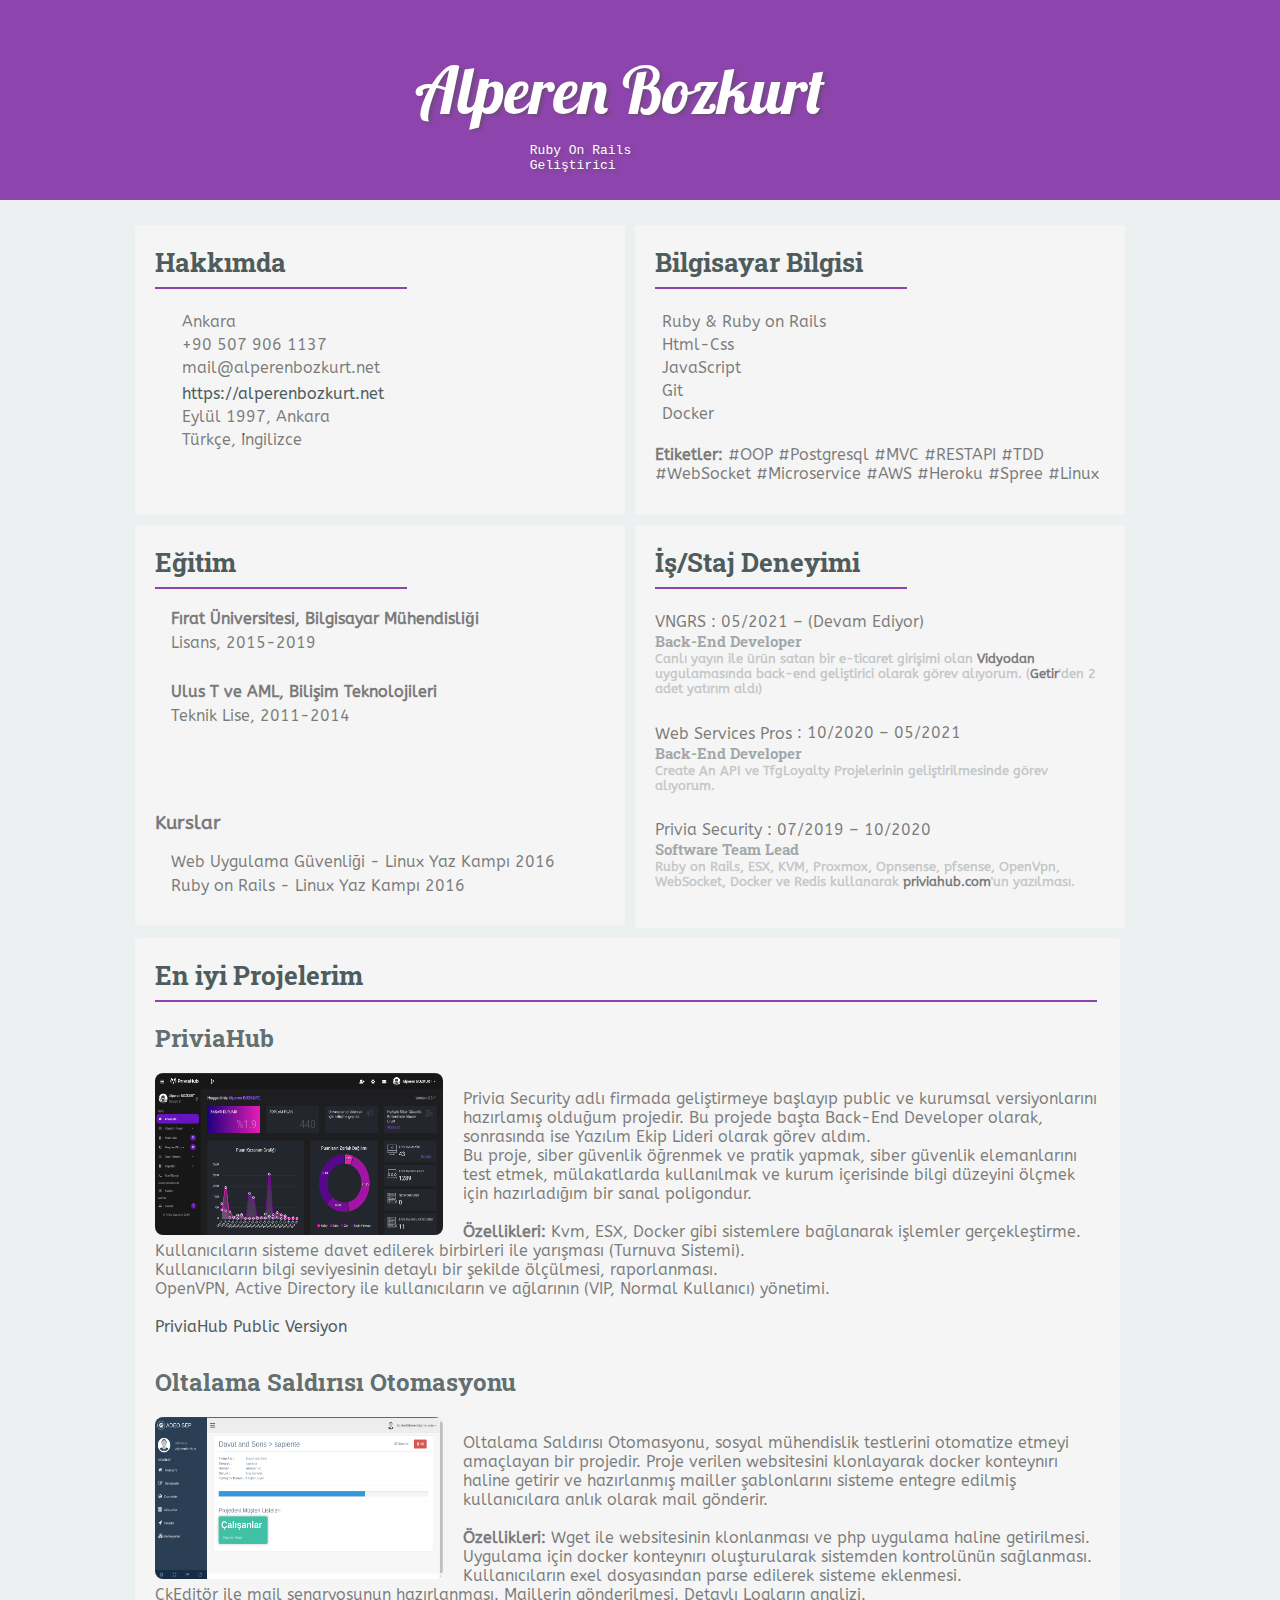
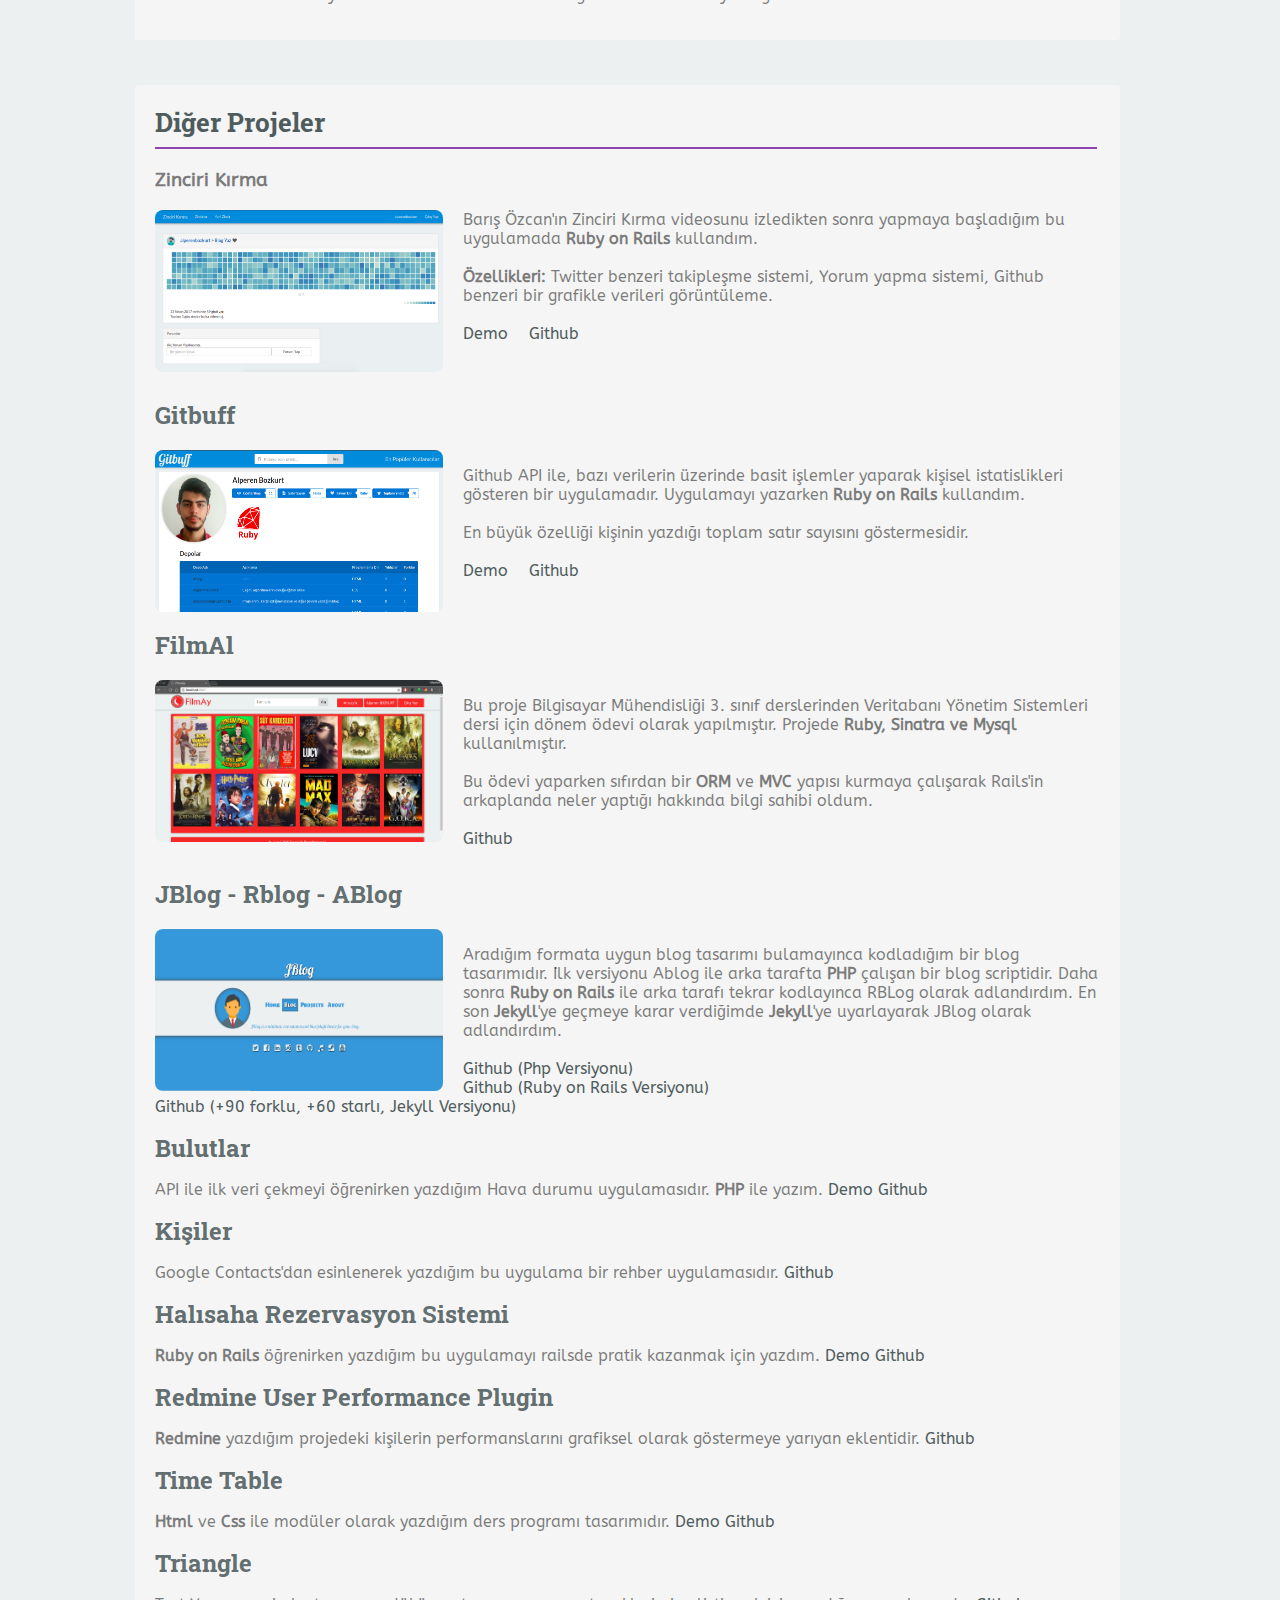
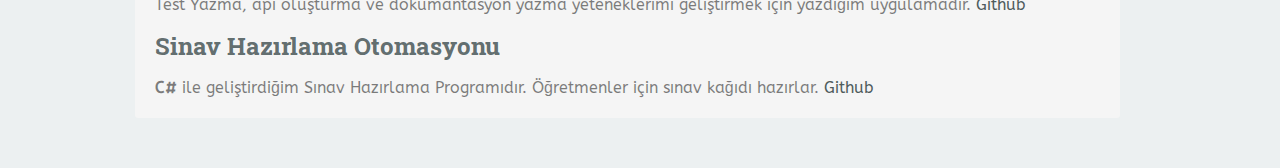
==== commit 3fc9605d: "august '22" ====
--- a/index.html
+++ b/index.html
@@ -9,8 +9,10 @@
 <body>
 	<div class="ustbar">
 		<div class="ortala">
-			<div class="resim"></div>
-			<div class="adim">Yasin Alperen Bozkurt</div>
+			<div class="adim">
+				Alperen Bozkurt
+				<p class="info">Ruby On Rails Geliştirici</p>
+			</div>
 		</div>
 	</div>
 	<div class="bosluk"></div>
@@ -41,7 +43,7 @@
 				</tr>
 				<tr>
 					<td width="20"><i class="fas fa-language"></i></td>
-					<td>İngilizce</td>
+					<td>Türkçe, İngilizce</td>
 				</tr>
 			</table>
 		</div>
@@ -70,37 +72,33 @@
 					<td>Docker</td>
 				</tr>
 			</table><br>
-			<b></b>
-		</div>
-		<div class="kutu sol kutu-yukseklik">
+			<b>Etiketler: </b>#OOP #Postgresql #MVC #RESTAPI #TDD #WebSocket #Microservice #AWS #Heroku #Spree #Linux
+		</div>
+		<div class="kutu sol egitim">
 			<h1>Eğitim</h1><hr>
 			<div class="ara"><i class="fa fa-graduation-cap"></i>&emsp;<b>Fırat Üniversitesi, Bilgisayar Mühendisliği</b></div>
 			<div class="ara arabosluk"><i class="fa fa-graduation-cap" style="color: #f5f5f5"></i>&emsp;Lisans, 2015-2019<br></div>
-
 			<div class="ara"><i class="fa fa-graduation-cap"></i>&emsp;<b>Ulus T ve AML, Bilişim Teknolojileri</b></div>
-			<div class="ara arabosluk"><i class="fa fa-graduation-cap" style="color: #f5f5f5"></i>&emsp;Lise, 2011-2014<br></div>
-
-			
-			<b> Kurslar : </b>
-			<br>
-			<br>
-			<div class="ara"><i class="fa fa-graduation-cap"></i>&emsp;Ruby on Rails : LYK '16<br></div>
-			<div class="ara"><i class="fa fa-graduation-cap"></i>&emsp;Web Uygulama Güvenliği : LYK '17<br></div>
-		</div>
-		<div class="kutu sag kutu-yukseklik">
+			<div class="ara arabosluk"><i class="fa fa-graduation-cap" style="color: #f5f5f5"></i>&emsp;Teknik Lise, 2011-2014<br></div>
+			<br><br>
+			<h3>Kurslar</h3>
+			<div class="ara"><i class="fa fa-graduation-cap"></i>&emsp;Web Uygulama Güvenliği - Linux Yaz Kampı 2016<br></div>
+			<div class="ara"><i class="fa fa-graduation-cap"></i>&emsp;Ruby on Rails - Linux Yaz Kampı 2016<br></div>
+		</div>
+		<div class="kutu sag">
 			<h1>İş/Staj Deneyimi</h1><hr>
 			<div class="ara">
 				<i class="fa fa-briefcase"></i>
 				<a href="https://www.vngrs.com/" target="blank">VNGRS<sup><i class="fas fa-external-link-alt"></i></sup></a> : 05/2021 – (Devam Ediyor)
-					<h5>Back-End Developer</h5>
-				<h6>Canlı yayın ile ürün satan bir e-ticaret girişimi olan Vidyodan uygulamasında back-end geliştirici olarak görev alıyorum. Spree e-ticaret altyapısını kullanıyorum.</h6>
+				<h5>Back-End Developer</h5>
+				<h6>Canlı yayın ile ürün satan bir e-ticaret girişimi olan <a target="_blank" href="https://vidyodan.com/">Vidyodan</a> uygulamasında back-end geliştirici olarak görev alıyorum. (<a target="_blank" href="https://getir.com/">Getir</a>'den 2 adet yatırım aldı)</h6>
 				<br>
 			</div>
 			<div class="ara">
 				<i class="fa fa-briefcase"></i>
-				<a href="https://www.webservicespros.com/" target="blank">Web Services Pros<sup><i class="fas fa-external-link-alt"></i></sup></a> : 10/2020 – 05/2020
+				<a href="https://www.webservicespros.com/" target="blank">Web Services Pros<sup><i class="fas fa-external-link-alt"></i></sup></a> : 10/2020 – 05/2021
 					<h5>Back-End Developer</h5>
-				<h6>Create An API ve TfgLoyalty Projelerinin geliştirilmesinde görev aldım.</h6>
+				<h6>Create An API ve TfgLoyalty Projelerinin geliştirilmesinde görev alıyorum.</h6>
 				<br>
 			</div>
 			<div class="ara">
@@ -112,7 +110,7 @@
 			</div>
 		</div>
 		<div class="kutu sol kutu-buyuk">
-			<h1>Projeler</h1>
+			<h1>En iyi Projelerim</h1>
 			<hr class="hr-buyuk">
 			<div class="proje">
 				<h2>PriviaHub</h2>
@@ -134,11 +132,11 @@
 				</p>
 			</div>
 			<div class="proje">
-				<h2>SEP</h2>
+				<h2>Oltalama Saldırısı Otomasyonu</h2>
 				<br>
 				<img class="proje-image" src="img/SEP.png" width="288" height="162" alt="" align="left">
 				<p>
-					Social Enginering Platform, sosyal mühendislik testlerini otomatize etmeyi amaçlayan bir projedir. Proje verilen websitesini klonlayarak docker konteynırı haline getirir ve hazırlanmış mailler şablonlarını sisteme entegre edilmiş kullanıcılara anlık olarak mail gönderir.
+					Oltalama Saldırısı Otomasyonu, sosyal mühendislik testlerini otomatize etmeyi amaçlayan bir projedir. Proje verilen websitesini klonlayarak docker konteynırı haline getirir ve hazırlanmış mailler şablonlarını sisteme entegre edilmiş kullanıcılara anlık olarak mail gönderir.
 					<br><br>
 					<b>Özellikleri:</b>
 					Wget ile websitesinin klonlanması ve php uygulama haline getirilmesi.<br>
@@ -150,6 +148,121 @@
 				</p>
 			</div>
 		</div>
+
+		<div class="kutu sol kutu-buyuk biraz-alt">
+			<h1>Diğer Projeler</h1>
+			<hr class="hr-buyuk">
+			<div class="proje">
+				<h3>Zinciri Kırma</h3>
+				<img class="proje-image" src="img/zinciri-kirma.png" width="288" height="162" alt="" align="left">
+				<p>
+					Barış Özcan'ın Zinciri Kırma videosunu izledikten sonra
+					yapmaya başladığım bu uygulamada <b>Ruby on Rails</b> kullandım.
+					<br><br>
+					<b>Özellikleri:</b> Twitter benzeri takipleşme sistemi, Yorum yapma sistemi,
+					Github benzeri bir grafikle verileri görüntüleme.
+					<br><br>
+					<a href="https://zincirikirma.herokuapp.com/" target="blank">Demo <i class="fas fa-external-link-alt"></i></a>
+					<a href="https://github.com/alperenbozkurt/zinciri-kirma" target="blank">&emsp;Github <i class="fas fa-external-link-alt"></i></a>
+				</p>
+			</div>
+			<div class="proje">
+				<h2>Gitbuff</h2>
+				<br>
+
+				<img class="proje-image" src="img/gitbuff.png" width="288" height="162" alt="" align="left">
+				<p>
+					Github API ile, bazı verilerin üzerinde basit işlemler yaparak kişisel istatislikleri gösteren bir uygulamadır.
+					Uygulamayı yazarken <b>Ruby on Rails</b> kullandım.
+					<br><br>
+					En büyük özelliği kişinin yazdığı toplam satır sayısını göstermesidir.
+					<br><br>
+					<a href="https://gitbuff.herokuapp.com" target="blank">Demo <i class="fas fa-external-link-alt"></i></a>
+					<a href="https://github.com/alperenbozkurt/gitbuff" target="blank">&emsp;Github <i class="fas fa-external-link-alt"></i></a>
+				</p>
+			</div>
+			<div class="proje">
+				<h2>FilmAl</h2>
+				<br>
+
+				<img class="proje-image" src="img/filmal.png" width="288" height="162" alt="" align="left">
+				<p>
+					Bu proje Bilgisayar Mühendisliği 3. sınıf derslerinden Veritabanı Yönetim Sistemleri dersi için dönem ödevi olarak yapılmıştır. Projede <b>Ruby, Sinatra ve Mysql</b> kullanılmıştır.
+					<br><br>
+					Bu ödevi yaparken sıfırdan bir <b>ORM</b> ve <b>MVC</b> yapısı kurmaya çalışarak Rails'in arkaplanda neler yaptığı hakkında bilgi sahibi oldum.
+					<br><br>
+					<a href="https://github.com/alperenbozkurt/filmal" target="blank">Github <i class="fas fa-external-link-alt"></i></a>
+				</p>
+			</div>
+			<div class="proje">
+				<h2>JBlog - Rblog - ABlog</h2>
+				<br>
+
+				<img class="proje-image" src="img/Jblog.png" width="288" height="162" alt="" align="left">
+				<p>
+					Aradığım formata uygun blog tasarımı bulamayınca kodladığım bir blog tasarımıdır. İlk versiyonu Ablog ile arka tarafta <b>PHP</b> çalışan bir blog scriptidir. Daha sonra <b>Ruby on Rails</b> ile arka tarafı tekrar kodlayınca RBLog olarak adlandırdım. En son <b>Jekyll</b>'ye geçmeye karar verdiğimde <b>Jekyll</b>'ye uyarlayarak JBlog olarak adlandırdım.
+					<br><br>
+					<a href="https://github.com/alperenbozkurt/Ablog" target="blank">Github (Php Versiyonu) <i class="fas fa-external-link-alt"></i></a>
+					<br>
+					<a href="https://github.com/alperenbozkurt/Rblog" target="blank">Github (Ruby on Rails Versiyonu) <i class="fas fa-external-link-alt"></i></a>
+					<br>
+					<a href="https://github.com/alperenbozkurt/Jblog" target="blank">Github (+90 forklu, +60 starlı, Jekyll Versiyonu) <i class="fas fa-external-link-alt"></i></a>
+				</p>
+			</div>
+			<div class="proje-kisa">
+				<h2>Bulutlar</h2>
+				<p>
+					API ile ilk veri çekmeyi öğrenirken yazdığım Hava durumu uygulamasıdır. <b>PHP</b> ile yazım.
+					<a href="http://bulutlar.herokuapp.com/" target="blank">Demo <i class="fas fa-external-link-alt"></i></a>
+					<a href="https://github.com/alperenbozkurt/hava_durumu" target="blank">Github <i class="fas fa-external-link-alt"></i></a>
+				</p>
+			</div>
+
+			<div class="proje-kisa">
+				<h2>Kişiler</h2>
+				<p>
+					Google Contacts'dan esinlenerek yazdığım bu uygulama bir rehber uygulamasıdır.
+					<a href="https://github.com/alperenbozkurt/kisiler" target="blank">Github <i class="fas fa-external-link-alt"></i></a>
+				</p>
+			</div>
+			<div class="proje-kisa">
+				<h2>Halısaha Rezervasyon Sistemi</h2>
+				<p>
+					<b>Ruby on Rails</b> öğrenirken yazdığım bu uygulamayı railsde pratik kazanmak için yazdım.
+					<a href="https://aksamamacvar.herokuapp.com" target="blank">Demo <i class="fas fa-external-link-alt"></i></a>
+					<a href="https://github.com/alperenbozkurt/HalisahaRezervasyon" target="blank">Github <i class="fas fa-external-link-alt"></i></a>
+				</p>
+			</div>
+			<div class="proje-kisa">
+				<h2>Redmine User Performance Plugin</h2>
+				<p>
+					<b>Redmine</b> yazdığım projedeki kişilerin performanslarını grafiksel olarak göstermeye yarıyan eklentidir.
+					<a href="https://github.com/alperenbozkurt/redmine_users_performance" target="blank">Github <i class="fas fa-external-link-alt"></i></a>
+				</p>
+			</div>
+			<div class="proje-kisa">
+				<h2>Time Table</h2>
+				<p>
+					<b>Html</b> ve <b>Css</b> ile modüler olarak yazdığım ders programı tasarımıdır.
+					<a href="https://alperenbozkurt.net/timetable/" target="blank">Demo <i class="fas fa-external-link-alt"></i></a>
+					<a href="https://github.com/alperenbozkurt/timetable" target="blank">Github <i class="fas fa-external-link-alt"></i></a>
+				</p>
+			</div>
+			<div class="proje-kisa">
+				<h2>Triangle</h2>
+				<p>
+					Test Yazma, api oluşturma ve dökümantasyon yazma yeteneklerimi geliştirmek için yazdığım uygulamadır.
+					<a href="https://github.com/alperenbozkurt/triangle" target="blank">Github <i class="fas fa-external-link-alt"></i></a>
+				</p>
+			</div>
+			<div class="proje-kisa">
+				<h2>Sinav Hazırlama Otomasyonu</h2>
+				<p>
+					<b>C#</b> ile geliştirdiğim Sınav Hazırlama Programıdır. Öğretmenler için sınav kağıdı hazırlar.
+					<a href="https://github.com/alperenbozkurt/sinav-hazirlama-programi" target="blank">Github <i class="fas fa-external-link-alt"></i></a>
+				</p>
+			</div>
+		</div>
 	</div>
 </body>
 </html>
--- a/style.css
+++ b/style.css
@@ -12,7 +12,9 @@
 .info{
 	font-size: 13px;
 	font-family: monospace;
-	margin-right: 50px;
+	margin-left: auto;
+	margin-right: auto;
+	width: 44%;
 }
 .ustbar{
 	background-color: #8e44ad;
@@ -20,7 +22,6 @@
 	width: auto;
 	left: 0px;
 	right: 0px;
-	box-shadow: 0px 0px 10px 2px rgba(81,81,81,0.3);
 	/*animation: ustegel 2.2s forwards;*/
 	padding-bottom: -300px;
 }
@@ -45,7 +46,6 @@
 	position: absolute;
 	margin: 10px;
 	margin-left: 70px;
-	box-shadow: inset 0px 0px 10px 2px rgba(81,81,81,0.7);
 	float: left;
 	opacity: 1;
 	/*animation: baslikGel 1.4s forwards;
@@ -77,7 +77,6 @@
 	color: rgba(0,0,0,0.5);
 	float: left;
 	opacity: 1;
-	box-shadow: 0px 0px 10px 1px rgba(81,81,81,0.14);
 	min-height: 347px;
 	/*
 		animation: yavastanGel 2s forwards;
@@ -224,9 +223,6 @@
 }
 .proje-image{
 	border-radius: 8px;
-	box-shadow: 0 13px 27px -5px hsla(240, 30.1%, 28%, 0.25),
-							0 8px 16px -8px hsla(0, 0%, 0%, 0.3),
-							0 -6px 16px -6px hsla(0, 0%, 0%, 0.03);
 	margin-right: 20px;
 }
 .proje {
@@ -236,6 +232,6 @@
 .biraz-alttan {
 	margin-top: 270px;
 }
-.kutu-yukseklik {
-	min-height: 371px;
+.egitim{
+	height: 360px;
 }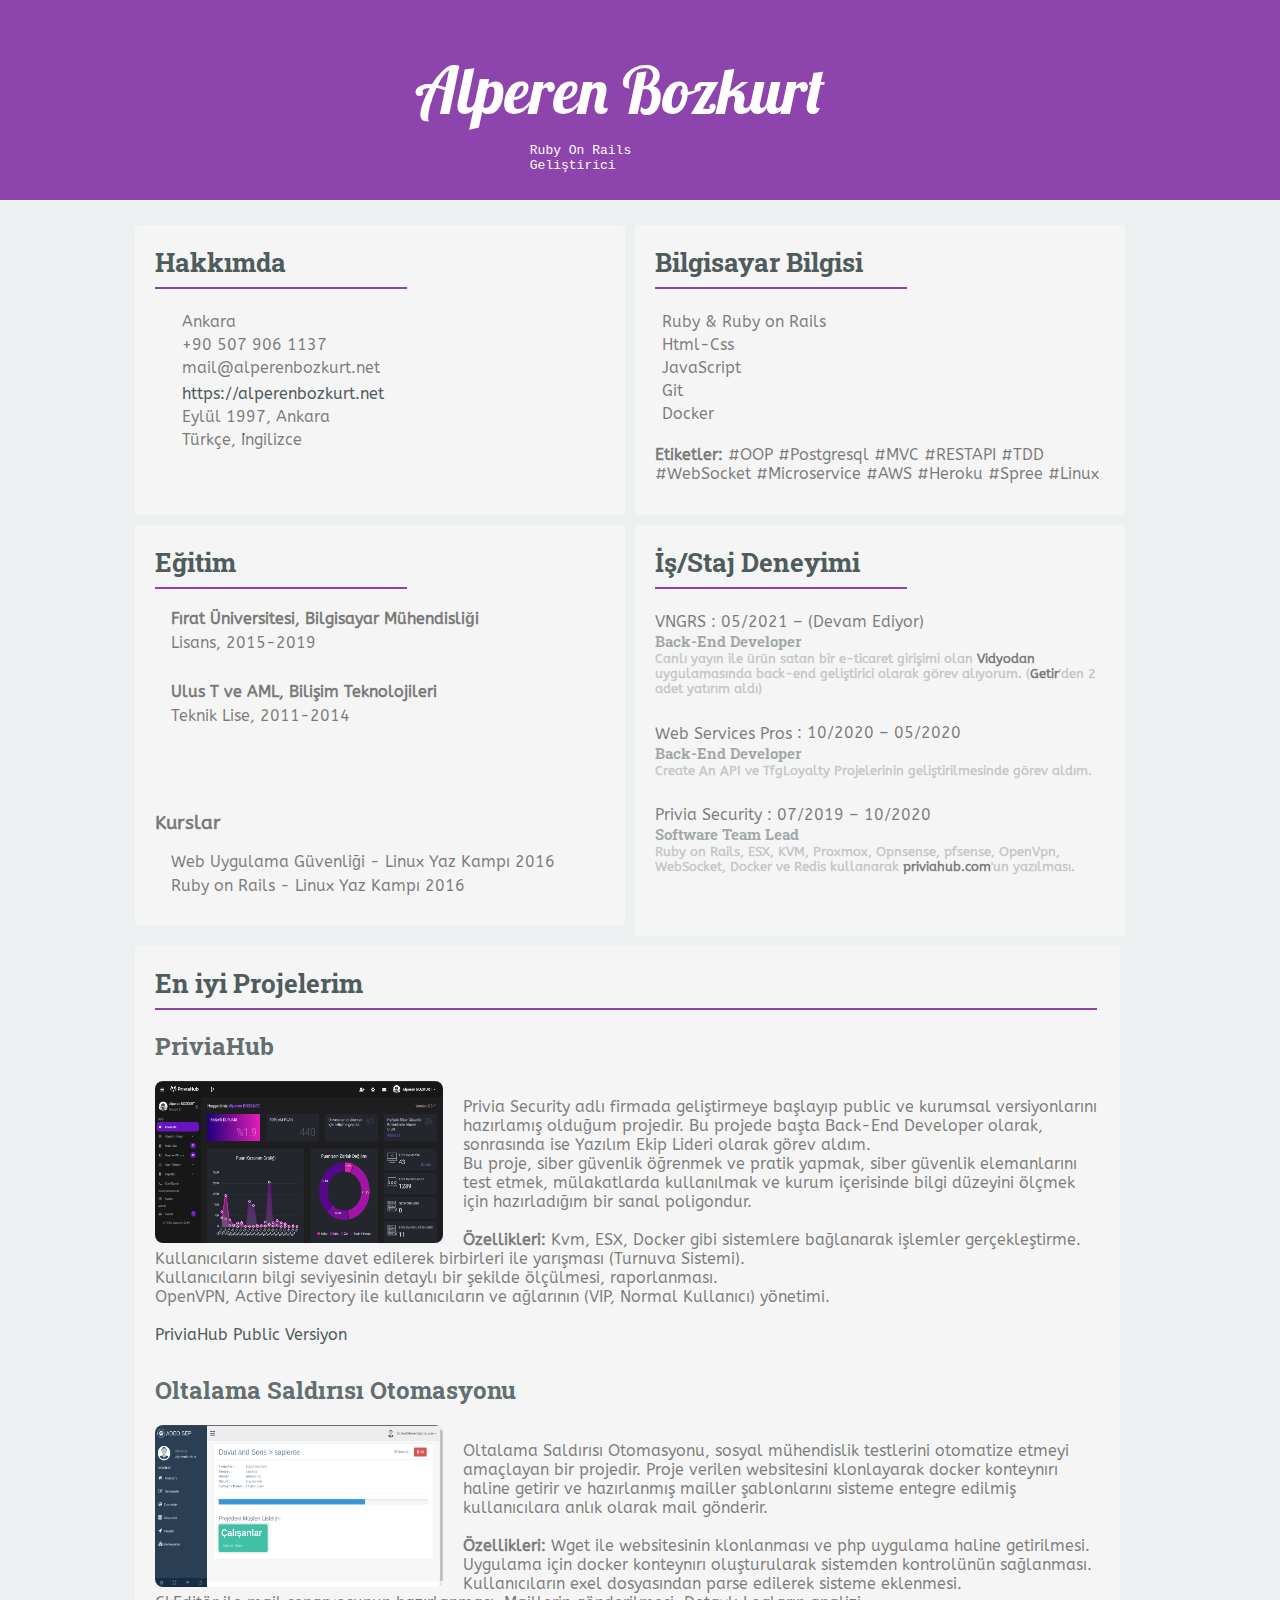
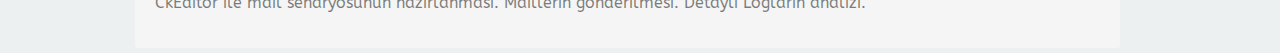
==== commit 7b7feb64: "august '22" ====
--- a/index.html
+++ b/index.html
@@ -85,7 +85,7 @@
 			<div class="ara"><i class="fa fa-graduation-cap"></i>&emsp;Web Uygulama Güvenliği - Linux Yaz Kampı 2016<br></div>
 			<div class="ara"><i class="fa fa-graduation-cap"></i>&emsp;Ruby on Rails - Linux Yaz Kampı 2016<br></div>
 		</div>
-		<div class="kutu sag">
+		<div class="kutu sag kutu-yukseklik">
 			<h1>İş/Staj Deneyimi</h1><hr>
 			<div class="ara">
 				<i class="fa fa-briefcase"></i>
@@ -96,9 +96,9 @@
 			</div>
 			<div class="ara">
 				<i class="fa fa-briefcase"></i>
-				<a href="https://www.webservicespros.com/" target="blank">Web Services Pros<sup><i class="fas fa-external-link-alt"></i></sup></a> : 10/2020 – 05/2021
+				<a href="https://www.webservicespros.com/" target="blank">Web Services Pros<sup><i class="fas fa-external-link-alt"></i></sup></a> : 10/2020 – 05/2020
 					<h5>Back-End Developer</h5>
-				<h6>Create An API ve TfgLoyalty Projelerinin geliştirilmesinde görev alıyorum.</h6>
+				<h6>Create An API ve TfgLoyalty Projelerinin geliştirilmesinde görev aldım.</h6>
 				<br>
 			</div>
 			<div class="ara">
@@ -148,121 +148,6 @@
 				</p>
 			</div>
 		</div>
-
-		<div class="kutu sol kutu-buyuk biraz-alt">
-			<h1>Diğer Projeler</h1>
-			<hr class="hr-buyuk">
-			<div class="proje">
-				<h3>Zinciri Kırma</h3>
-				<img class="proje-image" src="img/zinciri-kirma.png" width="288" height="162" alt="" align="left">
-				<p>
-					Barış Özcan'ın Zinciri Kırma videosunu izledikten sonra
-					yapmaya başladığım bu uygulamada <b>Ruby on Rails</b> kullandım.
-					<br><br>
-					<b>Özellikleri:</b> Twitter benzeri takipleşme sistemi, Yorum yapma sistemi,
-					Github benzeri bir grafikle verileri görüntüleme.
-					<br><br>
-					<a href="https://zincirikirma.herokuapp.com/" target="blank">Demo <i class="fas fa-external-link-alt"></i></a>
-					<a href="https://github.com/alperenbozkurt/zinciri-kirma" target="blank">&emsp;Github <i class="fas fa-external-link-alt"></i></a>
-				</p>
-			</div>
-			<div class="proje">
-				<h2>Gitbuff</h2>
-				<br>
-
-				<img class="proje-image" src="img/gitbuff.png" width="288" height="162" alt="" align="left">
-				<p>
-					Github API ile, bazı verilerin üzerinde basit işlemler yaparak kişisel istatislikleri gösteren bir uygulamadır.
-					Uygulamayı yazarken <b>Ruby on Rails</b> kullandım.
-					<br><br>
-					En büyük özelliği kişinin yazdığı toplam satır sayısını göstermesidir.
-					<br><br>
-					<a href="https://gitbuff.herokuapp.com" target="blank">Demo <i class="fas fa-external-link-alt"></i></a>
-					<a href="https://github.com/alperenbozkurt/gitbuff" target="blank">&emsp;Github <i class="fas fa-external-link-alt"></i></a>
-				</p>
-			</div>
-			<div class="proje">
-				<h2>FilmAl</h2>
-				<br>
-
-				<img class="proje-image" src="img/filmal.png" width="288" height="162" alt="" align="left">
-				<p>
-					Bu proje Bilgisayar Mühendisliği 3. sınıf derslerinden Veritabanı Yönetim Sistemleri dersi için dönem ödevi olarak yapılmıştır. Projede <b>Ruby, Sinatra ve Mysql</b> kullanılmıştır.
-					<br><br>
-					Bu ödevi yaparken sıfırdan bir <b>ORM</b> ve <b>MVC</b> yapısı kurmaya çalışarak Rails'in arkaplanda neler yaptığı hakkında bilgi sahibi oldum.
-					<br><br>
-					<a href="https://github.com/alperenbozkurt/filmal" target="blank">Github <i class="fas fa-external-link-alt"></i></a>
-				</p>
-			</div>
-			<div class="proje">
-				<h2>JBlog - Rblog - ABlog</h2>
-				<br>
-
-				<img class="proje-image" src="img/Jblog.png" width="288" height="162" alt="" align="left">
-				<p>
-					Aradığım formata uygun blog tasarımı bulamayınca kodladığım bir blog tasarımıdır. İlk versiyonu Ablog ile arka tarafta <b>PHP</b> çalışan bir blog scriptidir. Daha sonra <b>Ruby on Rails</b> ile arka tarafı tekrar kodlayınca RBLog olarak adlandırdım. En son <b>Jekyll</b>'ye geçmeye karar verdiğimde <b>Jekyll</b>'ye uyarlayarak JBlog olarak adlandırdım.
-					<br><br>
-					<a href="https://github.com/alperenbozkurt/Ablog" target="blank">Github (Php Versiyonu) <i class="fas fa-external-link-alt"></i></a>
-					<br>
-					<a href="https://github.com/alperenbozkurt/Rblog" target="blank">Github (Ruby on Rails Versiyonu) <i class="fas fa-external-link-alt"></i></a>
-					<br>
-					<a href="https://github.com/alperenbozkurt/Jblog" target="blank">Github (+90 forklu, +60 starlı, Jekyll Versiyonu) <i class="fas fa-external-link-alt"></i></a>
-				</p>
-			</div>
-			<div class="proje-kisa">
-				<h2>Bulutlar</h2>
-				<p>
-					API ile ilk veri çekmeyi öğrenirken yazdığım Hava durumu uygulamasıdır. <b>PHP</b> ile yazım.
-					<a href="http://bulutlar.herokuapp.com/" target="blank">Demo <i class="fas fa-external-link-alt"></i></a>
-					<a href="https://github.com/alperenbozkurt/hava_durumu" target="blank">Github <i class="fas fa-external-link-alt"></i></a>
-				</p>
-			</div>
-
-			<div class="proje-kisa">
-				<h2>Kişiler</h2>
-				<p>
-					Google Contacts'dan esinlenerek yazdığım bu uygulama bir rehber uygulamasıdır.
-					<a href="https://github.com/alperenbozkurt/kisiler" target="blank">Github <i class="fas fa-external-link-alt"></i></a>
-				</p>
-			</div>
-			<div class="proje-kisa">
-				<h2>Halısaha Rezervasyon Sistemi</h2>
-				<p>
-					<b>Ruby on Rails</b> öğrenirken yazdığım bu uygulamayı railsde pratik kazanmak için yazdım.
-					<a href="https://aksamamacvar.herokuapp.com" target="blank">Demo <i class="fas fa-external-link-alt"></i></a>
-					<a href="https://github.com/alperenbozkurt/HalisahaRezervasyon" target="blank">Github <i class="fas fa-external-link-alt"></i></a>
-				</p>
-			</div>
-			<div class="proje-kisa">
-				<h2>Redmine User Performance Plugin</h2>
-				<p>
-					<b>Redmine</b> yazdığım projedeki kişilerin performanslarını grafiksel olarak göstermeye yarıyan eklentidir.
-					<a href="https://github.com/alperenbozkurt/redmine_users_performance" target="blank">Github <i class="fas fa-external-link-alt"></i></a>
-				</p>
-			</div>
-			<div class="proje-kisa">
-				<h2>Time Table</h2>
-				<p>
-					<b>Html</b> ve <b>Css</b> ile modüler olarak yazdığım ders programı tasarımıdır.
-					<a href="https://alperenbozkurt.net/timetable/" target="blank">Demo <i class="fas fa-external-link-alt"></i></a>
-					<a href="https://github.com/alperenbozkurt/timetable" target="blank">Github <i class="fas fa-external-link-alt"></i></a>
-				</p>
-			</div>
-			<div class="proje-kisa">
-				<h2>Triangle</h2>
-				<p>
-					Test Yazma, api oluşturma ve dökümantasyon yazma yeteneklerimi geliştirmek için yazdığım uygulamadır.
-					<a href="https://github.com/alperenbozkurt/triangle" target="blank">Github <i class="fas fa-external-link-alt"></i></a>
-				</p>
-			</div>
-			<div class="proje-kisa">
-				<h2>Sinav Hazırlama Otomasyonu</h2>
-				<p>
-					<b>C#</b> ile geliştirdiğim Sınav Hazırlama Programıdır. Öğretmenler için sınav kağıdı hazırlar.
-					<a href="https://github.com/alperenbozkurt/sinav-hazirlama-programi" target="blank">Github <i class="fas fa-external-link-alt"></i></a>
-				</p>
-			</div>
-		</div>
 	</div>
 </body>
 </html>
--- a/style.css
+++ b/style.css
@@ -57,7 +57,6 @@
 	margin-top: 50px;
 	font-size: 40px;
 	color: #fff;
-	text-shadow: rgba(81, 81, 81, 0.5) 3px 2px 3px;
 	font-size: 400%;
 	font-family: 'Lobster', cursive;
 	opacity: 1;
@@ -173,28 +172,22 @@
 @keyframes ustegel {
 	0% {
 		height: 1000px;
-		box-shadow: 0px 0px 0px 0px #fff;
 	}
 	50% {
     height: 200px;
-		box-shadow: 0px 0px 0px 0px #fff;
 	}
 	100% {
     height: 200px;
-		box-shadow: 0px 0px 10px 2px rgba(81,81,81,0.7);
 	}
 }
 @keyframes yavastanGel {
   0% {
     opacity: 0;
-		box-shadow: 0px 0px 0px 0px #fff;
   }
 	50% {
     opacity: 1;
-		box-shadow: 0px 0px 0px 0px #fff;
 	}
   100% {
-		box-shadow: 0px 0px 10px 0px rgba(81,81,81,0.2);
     opacity: 1;
   }
 }
@@ -234,4 +227,7 @@
 }
 .egitim{
 	height: 360px;
+}
+.kutu-yukseklik {
+	min-height: 371px;
 }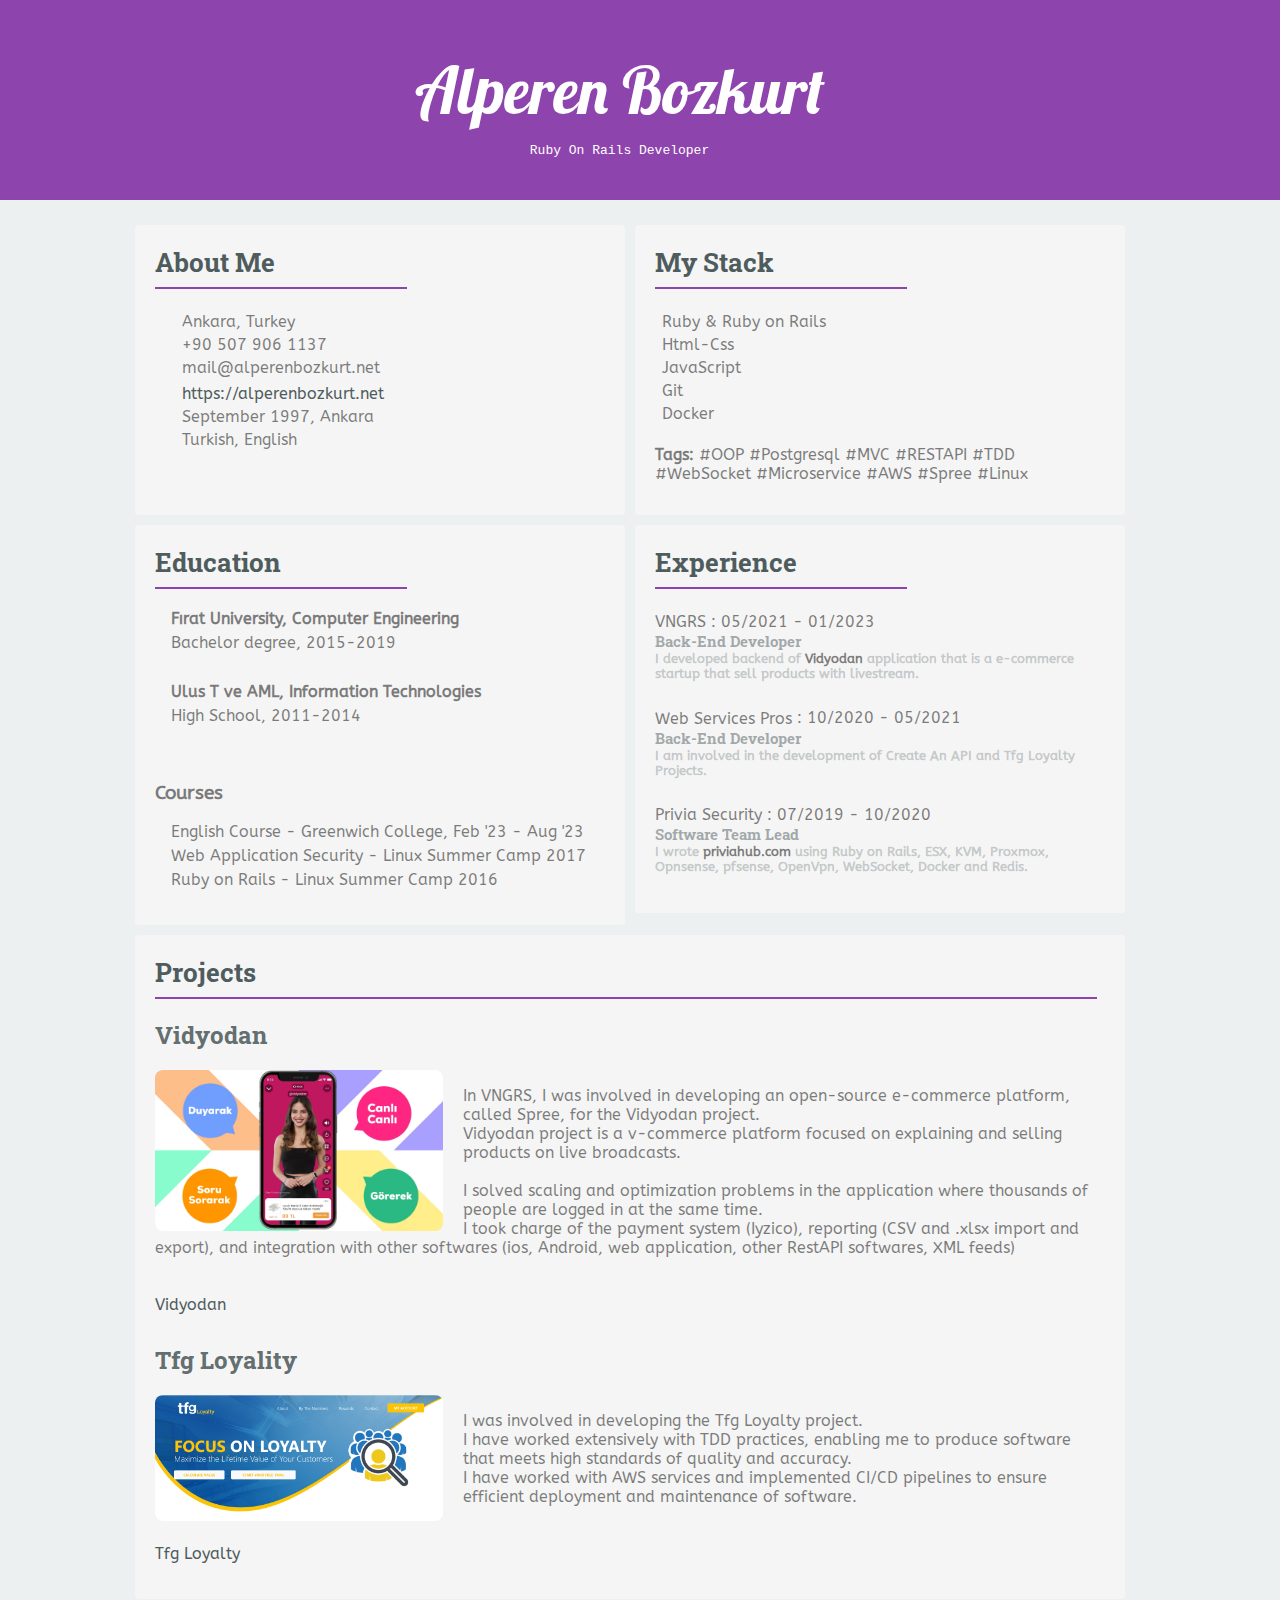
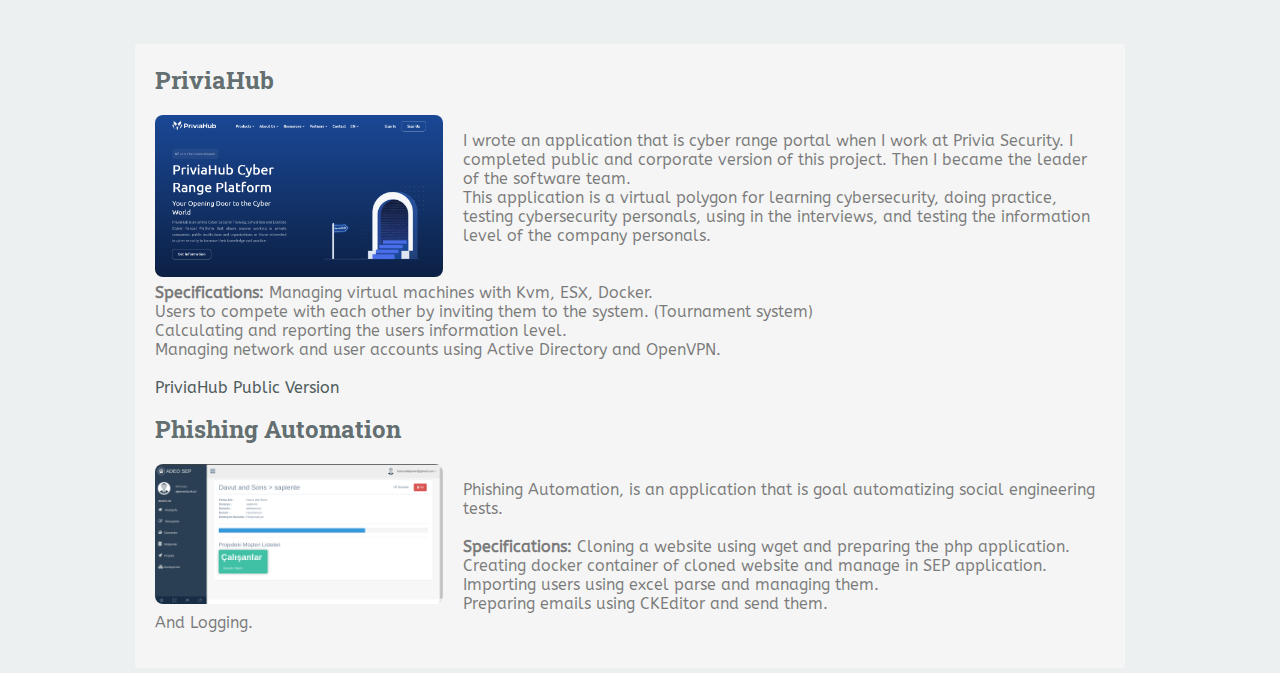
==== commit be1de6a0: "Aug '23 Update" ====
--- a/index.html
+++ b/index.html
@@ -5,25 +5,34 @@
 	<link rel="stylesheet" type="text/css" href="style.css">
 	<link rel="stylesheet" href="https://use.fontawesome.com/releases/v5.3.1/css/all.css" integrity="sha384-mzrmE5qonljUremFsqc01SB46JvROS7bZs3IO2EmfFsd15uHvIt+Y8vEf7N7fWAU" crossorigin="anonymous">
 	<meta name="theme-color" content="#8e44ad">
+	<meta charset="utf-8">
 </head>
 <body>
 	<div class="ustbar">
 		<div class="ortala">
 			<div class="adim">
 				Alperen Bozkurt
-				<p class="info">Ruby On Rails Geliştirici</p>
+				<p class="info">Ruby On Rails Developer</p>
 			</div>
+		</div>
+	</div>
+	<div class="ortala">
+		<div class="kutu sol kutu-buyuk flash-message">
+			<a href="https://alperenbozkurt.net/cv/en">
+				<i aria-hidden="true" class="fa fa-info"></i>&emsp;
+				Click here or visit https://alperenbozkurt.net/cv/en/ to see an interactive and better version of the CV.
+			</a>
 		</div>
 	</div>
 	<div class="bosluk"></div>
 	<div class="ortala" style="margin-bottom: 20px;">
 		<div class="kutu sol kutu-ust">
-			<h1>Hakkımda</h1>
+			<h1>About Me</h1>
 			<hr>
 			<table>
 				<tr>
 					<td><i class="fa fa-map-marker" style="font-size: 22px;"></i></td>
-					<td>Ankara</td>
+					<td>Ankara, Turkey</td>
 				</tr>
 				<tr>
 					<td><i class="fa fa-phone"></i></td>
@@ -39,16 +48,17 @@
 				</tr>
 				<tr>
 					<td width="20"><i class="fa fa-calendar"></i></td>
-					<td>Eylül 1997, Ankara</td>
+					<td>September 1997, Ankara</td>
 				</tr>
 				<tr>
 					<td width="20"><i class="fas fa-language"></i></td>
-					<td>Türkçe, İngilizce</td>
+					<td>Turkish, English</td>
 				</tr>
+
 			</table>
 		</div>
 		<div class="kutu sag kutu-ust">
-			<h1>Bilgisayar Bilgisi</h1><hr>
+			<h1>My Stack</h1><hr>
 			<table>
 			<tr>
 			    <td><i class="fa fa-gem" aria-hidden="true"></i></td>
@@ -72,79 +82,115 @@
 					<td>Docker</td>
 				</tr>
 			</table><br>
-			<b>Etiketler: </b>#OOP #Postgresql #MVC #RESTAPI #TDD #WebSocket #Microservice #AWS #Heroku #Spree #Linux
+			<b>Tags: </b>#OOP #Postgresql #MVC #RESTAPI #TDD #WebSocket #Microservice #AWS #Spree #Linux
 		</div>
 		<div class="kutu sol egitim">
-			<h1>Eğitim</h1><hr>
-			<div class="ara"><i class="fa fa-graduation-cap"></i>&emsp;<b>Fırat Üniversitesi, Bilgisayar Mühendisliği</b></div>
-			<div class="ara arabosluk"><i class="fa fa-graduation-cap" style="color: #f5f5f5"></i>&emsp;Lisans, 2015-2019<br></div>
-			<div class="ara"><i class="fa fa-graduation-cap"></i>&emsp;<b>Ulus T ve AML, Bilişim Teknolojileri</b></div>
-			<div class="ara arabosluk"><i class="fa fa-graduation-cap" style="color: #f5f5f5"></i>&emsp;Teknik Lise, 2011-2014<br></div>
+			<h1>Education</h1><hr>
+			<div class="ara"><i class="fa fa-graduation-cap"></i>&emsp;<b>Fırat University, Computer Engineering</b></div>
+			<div class="ara arabosluk"><i class="fa fa-graduation-cap" style="color: #f5f5f5"></i>&emsp;Bachelor degree, 2015-2019<br></div>
+			<div class="ara"><i class="fa fa-graduation-cap"></i>&emsp;<b>Ulus T ve AML, Information Technologies</b></div>
+			<div class="ara"><i class="fa fa-graduation-cap" style="color: #f5f5f5"></i>&emsp;High School, 2011-2014<br></div>
 			<br><br>
-			<h3>Kurslar</h3>
-			<div class="ara"><i class="fa fa-graduation-cap"></i>&emsp;Web Uygulama Güvenliği - Linux Yaz Kampı 2016<br></div>
-			<div class="ara"><i class="fa fa-graduation-cap"></i>&emsp;Ruby on Rails - Linux Yaz Kampı 2016<br></div>
+			<h3>Courses</h3>
+			<div class="ara"><i class="fa fa-graduation-cap"></i>&emsp;English Course - Greenwich College, Feb '23 - Aug '23<br></div>
+			<div class="ara"><i class="fa fa-graduation-cap"></i>&emsp;Web Application Security - Linux Summer Camp 2017<br></div>
+			<div class="ara"><i class="fa fa-graduation-cap"></i>&emsp;Ruby on Rails - Linux Summer Camp 2016<br></div>
 		</div>
-		<div class="kutu sag kutu-yukseklik">
-			<h1>İş/Staj Deneyimi</h1><hr>
+		<div class="kutu sag">
+			<h1>Experience</h1><hr>
 			<div class="ara">
 				<i class="fa fa-briefcase"></i>
-				<a href="https://www.vngrs.com/" target="blank">VNGRS<sup><i class="fas fa-external-link-alt"></i></sup></a> : 05/2021 – (Devam Ediyor)
+				<a href="https://www.vngrs.com/" target="blank">VNGRS<sup><i class="fas fa-external-link-alt"></i></sup></a> : 05/2021 - 01/2023
 				<h5>Back-End Developer</h5>
-				<h6>Canlı yayın ile ürün satan bir e-ticaret girişimi olan <a target="_blank" href="https://vidyodan.com/">Vidyodan</a> uygulamasında back-end geliştirici olarak görev alıyorum. (<a target="_blank" href="https://getir.com/">Getir</a>'den 2 adet yatırım aldı)</h6>
+				<h6>I developed backend of <a target="_blank" href="https://vidyodan.com/">Vidyodan</a> application that is a e-commerce startup that sell products with livestream.</h6>
+				<br>
+			</div>
+
+      <div class="ara">
+				<i class="fa fa-briefcase"></i>
+				<a href="https://www.webservicespros.com/" target="blank">Web Services Pros<sup><i class="fas fa-external-link-alt"></i></sup></a> : 10/2020 - 05/2021
+					<h5>Back-End Developer</h5>
+				<h6>I am involved in the development of Create An API and Tfg Loyalty Projects.</h6>
 				<br>
 			</div>
 			<div class="ara">
 				<i class="fa fa-briefcase"></i>
-				<a href="https://www.webservicespros.com/" target="blank">Web Services Pros<sup><i class="fas fa-external-link-alt"></i></sup></a> : 10/2020 – 05/2020
-					<h5>Back-End Developer</h5>
-				<h6>Create An API ve TfgLoyalty Projelerinin geliştirilmesinde görev aldım.</h6>
-				<br>
-			</div>
-			<div class="ara">
-				<i class="fa fa-briefcase"></i>
-				<a href="https://priviasecurity.com/" target="blank">Privia Security<sup><i class="fas fa-external-link-alt"></i></a></sup> : 07/2019 – 10/2020
+				<a href="https://priviasecurity.com/" target="blank">Privia Security<sup><i class="fas fa-external-link-alt"></i></a></sup> : 07/2019 - 10/2020
 				<h5>Software Team Lead</h5>
-				<h6>Ruby on Rails, ESX, KVM, Proxmox, Opnsense, pfsense, OpenVpn, WebSocket, Docker ve Redis kullanarak <a href="https://priviahub.com/" target="blank">priviahub.com</a>'un yazılması.</h6>
+				<h6>I wrote <a href="https://priviahub.com/" target="blank">priviahub.com</a> using Ruby on Rails, ESX, KVM, Proxmox, Opnsense, pfsense, OpenVpn, WebSocket, Docker and Redis.</h6>
 				<br>
 			</div>
 		</div>
 		<div class="kutu sol kutu-buyuk">
-			<h1>En iyi Projelerim</h1>
+			<h1>Projects</h1>
 			<hr class="hr-buyuk">
+
+			<div class="proje">
+				<h2>Vidyodan</h2>
+				<br>
+
+				<img class="proje-image" src="img/vidyodan.png" width="288" alt="" align="left">
+				<p>
+          In VNGRS, I was involved in developing an open-source e-commerce platform, called Spree, for the Vidyodan project.<br>
+					Vidyodan project is a v-commerce platform focused on explaining and selling products on live broadcasts.<br><br>
+					I solved scaling and optimization problems in the application where thousands of people are logged in at the same time.<br>
+					I took charge of the payment system (Iyzico), reporting (CSV and .xlsx import and export), and integration with other softwares (ios, Android, web application, other RestAPI softwares, XML feeds)<br>
+					<br><br>
+					<a href="https://vidyodan.com/" target="blank">Vidyodan <i class="fas fa-external-link-alt"></i></a>
+				</p>
+			</div>
+
+			<div class="proje">
+				<h2>Tfg Loyality</h2>
+				<br>
+
+				<img class="proje-image" src="img/tfgloyality.png" width="288" alt="" align="left">
+				<p>
+          I was involved in developing the Tfg Loyalty project.<br>
+					I have worked extensively with TDD practices, enabling me to produce software that
+					meets high standards of quality and accuracy.<br>
+					I have worked with AWS services and implemented CI/CD pipelines to ensure efficient
+					deployment and maintenance of software.<br>
+					<br><br>
+					<a href="https://tfgloyality.com/" target="blank">Tfg Loyalty <i class="fas fa-external-link-alt"></i></a>
+				</p>
+			</div>
+		</div>
+
+		<div class="kutu sol kutu-buyuk kutu-bosluk">
 			<div class="proje">
 				<h2>PriviaHub</h2>
 				<br>
 
-				<img class="proje-image" src="img/priviahub.png" width="288" height="162" alt="" align="left">
+				<img class="proje-image" src="img/priviahub2.png" width="288" alt="" align="left">
 				<p>
-					Privia Security adlı firmada geliştirmeye başlayıp public ve kurumsal versiyonlarını hazırlamış olduğum projedir. Bu projede başta Back-End Developer olarak, sonrasında ise Yazılım Ekip Lideri olarak görev aldım.
+          I wrote an application that is cyber range portal when I work at Privia Security. I completed public and corporate version of this project. Then I became the leader of the software team.
 					<br>
-					Bu proje, siber güvenlik öğrenmek ve pratik yapmak, siber güvenlik elemanlarını test etmek, mülakatlarda kullanılmak ve kurum içerisinde bilgi düzeyini ölçmek için hazırladığım bir sanal poligondur.
+          This application is a virtual polygon for learning cybersecurity, doing practice, testing cybersecurity personals, using in the interviews, and testing the information level of the company personals.
+          <br>
 					<br>
 					<br>
-					<b>Özellikleri:</b> Kvm, ESX, Docker gibi sistemlere bağlanarak işlemler gerçekleştirme.<br>
-					Kullanıcıların sisteme davet edilerek birbirleri ile yarışması (Turnuva Sistemi).<br>
-					Kullanıcıların bilgi seviyesinin detaylı bir şekilde ölçülmesi, raporlanması.<br>
-					OpenVPN, Active Directory ile kullanıcıların ve ağlarının (VIP, Normal Kullanıcı) yönetimi.<br>
+					<b>Specifications:</b> Managing virtual machines with Kvm, ESX, Docker.<br>
+          Users to compete with each other by inviting them to the system. (Tournament system)<br>
+          Calculating and reporting the users information level.<br>
+          Managing network and user accounts using Active Directory and OpenVPN.<br>
 					<br>
-					<a href="https://priviahub.com/" target="blank">PriviaHub Public Versiyon <i class="fas fa-external-link-alt"></i></a>
+					<a href="https://priviahub.com/" target="blank">PriviaHub Public Version <i class="fas fa-external-link-alt"></i></a>
 				</p>
 			</div>
 			<div class="proje">
-				<h2>Oltalama Saldırısı Otomasyonu</h2>
+				<h2>Phishing Automation</h2>
 				<br>
-				<img class="proje-image" src="img/SEP.png" width="288" height="162" alt="" align="left">
+				<img class="proje-image" src="img/SEP.png" width="288" alt="" align="left">
 				<p>
-					Oltalama Saldırısı Otomasyonu, sosyal mühendislik testlerini otomatize etmeyi amaçlayan bir projedir. Proje verilen websitesini klonlayarak docker konteynırı haline getirir ve hazırlanmış mailler şablonlarını sisteme entegre edilmiş kullanıcılara anlık olarak mail gönderir.
-					<br><br>
-					<b>Özellikleri:</b>
-					Wget ile websitesinin klonlanması ve php uygulama haline getirilmesi.<br>
-					Uygulama için docker konteynırı oluşturularak sistemden kontrolünün sağlanması.<br>
-					Kullanıcıların exel dosyasından parse edilerek sisteme eklenmesi.<br>
-					CkEditör ile mail senaryosunun hazırlanması.
-					Maillerin gönderilmesi.
-					Detaylı Logların analizi.
+					Phishing Automation, is an application that is goal automatizing social engineering tests.
+          <br><br>
+					<b>Specifications:</b>
+          Cloning a website using wget and preparing the php application.<br>
+          Creating docker container of cloned website and manage in SEP application.<br>
+					Importing users using excel parse and managing them.<br>
+          Preparing emails using CKEditor and send them.<br>
+					And Logging.
 				</p>
 			</div>
 		</div>
--- a/style.css
+++ b/style.css
@@ -200,7 +200,7 @@
 	}
 }
 .kutu-buyuk{
-	width: 90%;
+	width: 90.5%;
 }
 .biraz-alt{
 	margin-top: 40px;
@@ -230,4 +230,20 @@
 }
 .kutu-yukseklik {
 	min-height: 371px;
-}+}
+.flash-message{
+	background: rgba(155, 89, 182, 0.1);
+	min-height: auto;
+	margin-top: 10px;
+	border: 1px solid rgba(155, 89, 182,1.0);
+	display: none
+}
+.flash-message a{
+	color: rgba(155, 89, 182, 1);
+}
+.kutu-bosluk{
+	margin-top: 40px;
+}
+.kutu-bosluk .proje{
+	margin-top: 0px !important;
+}
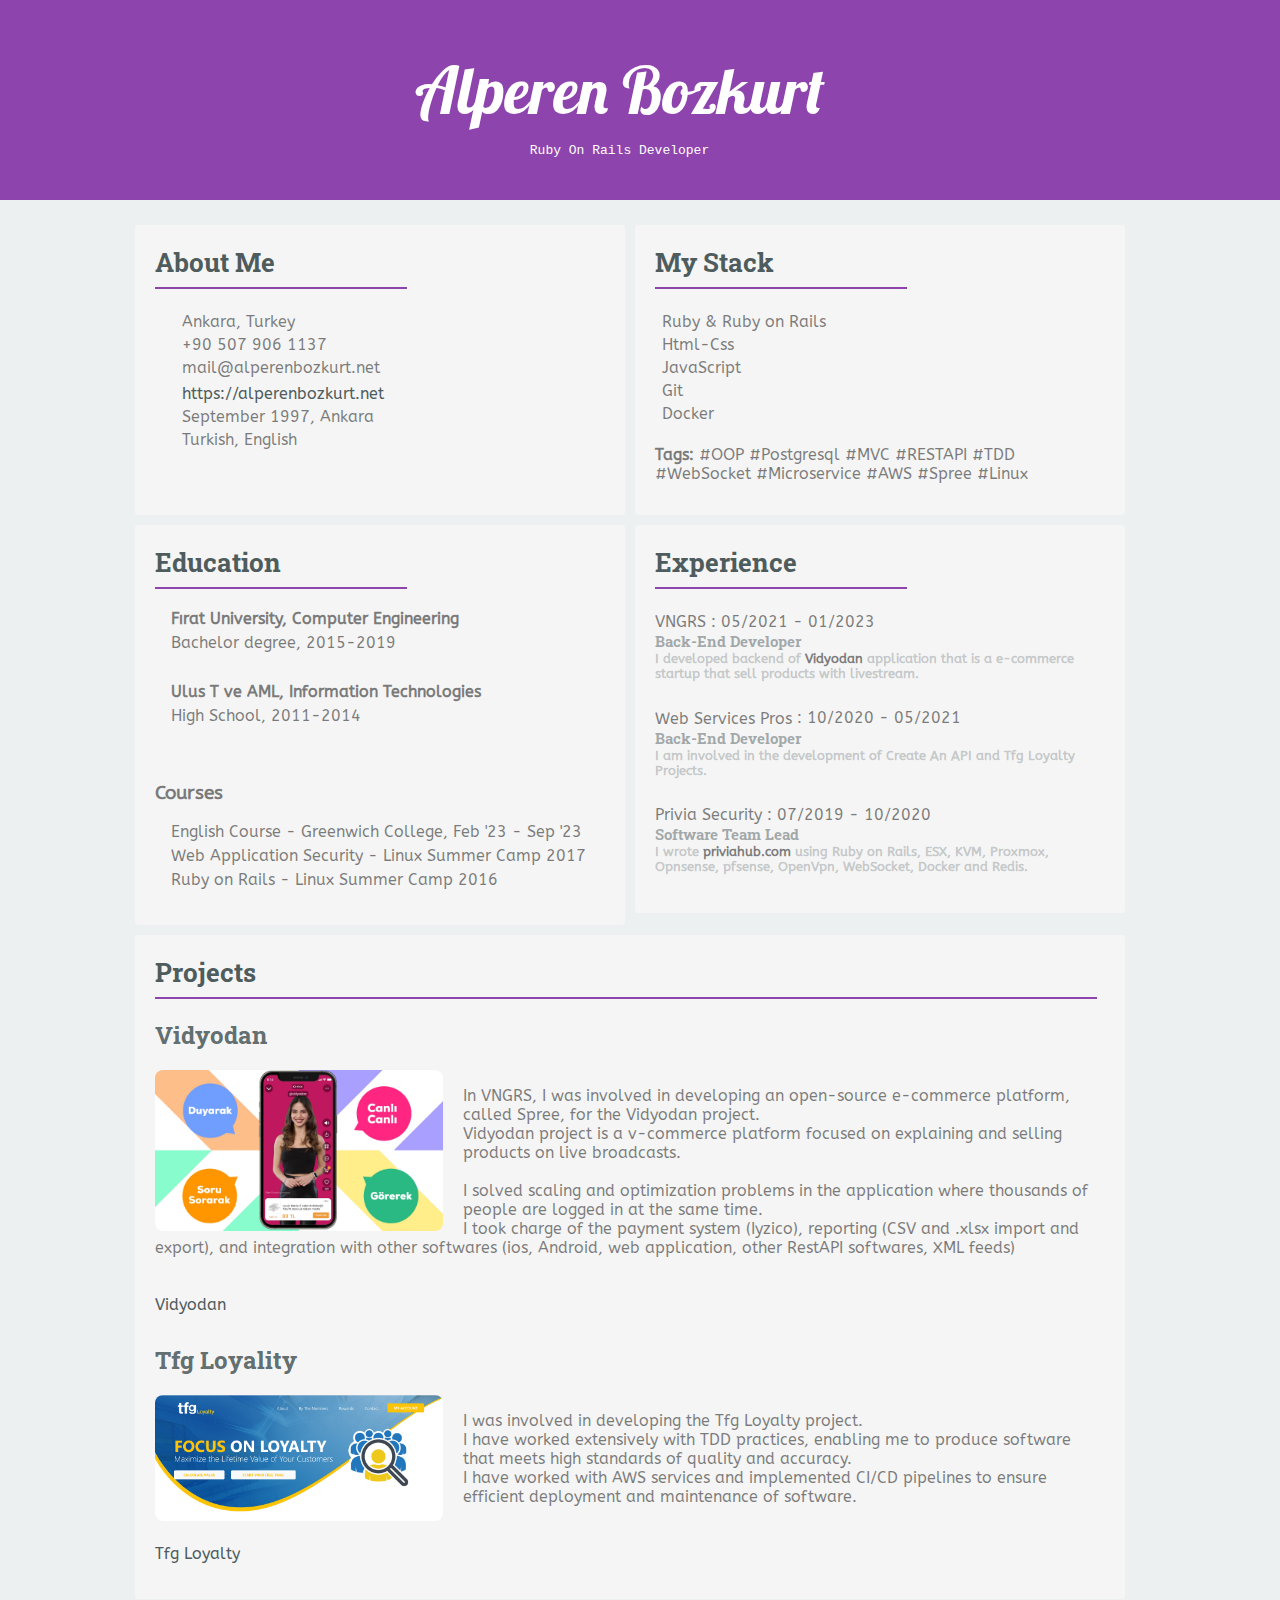
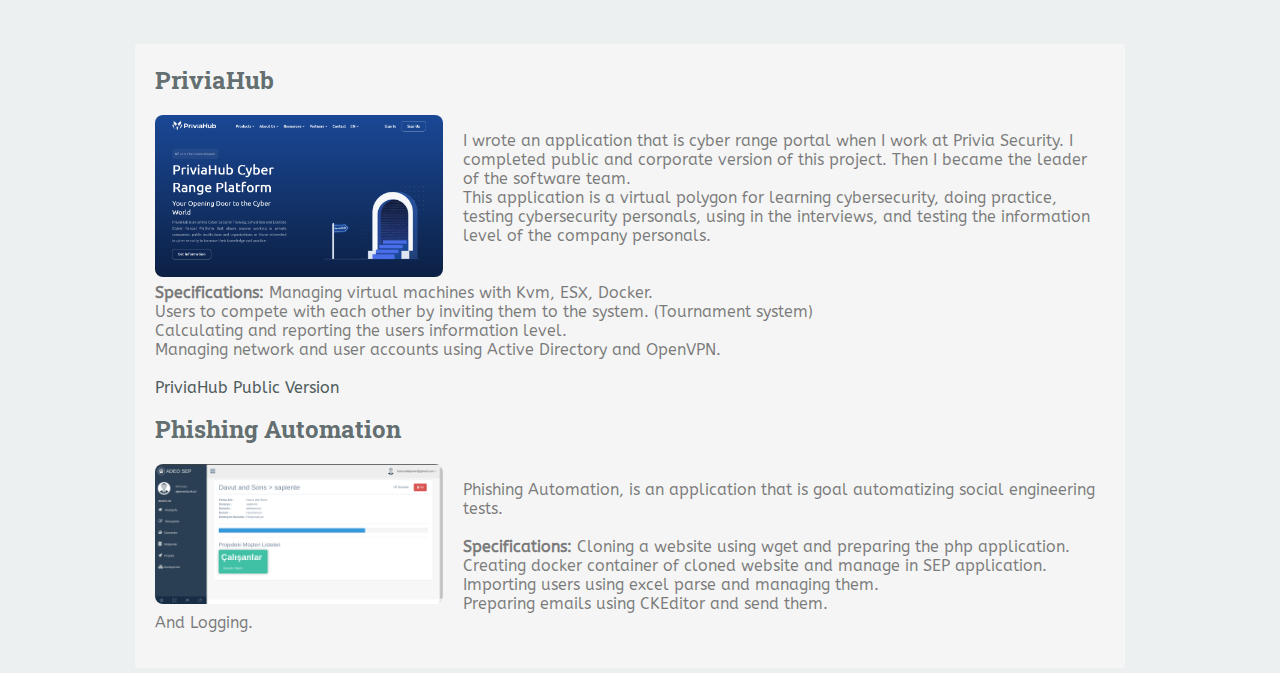
==== commit 9c702b06: "Jan '24 Updates" ====
--- a/index.html
+++ b/index.html
@@ -92,7 +92,7 @@
 			<div class="ara"><i class="fa fa-graduation-cap" style="color: #f5f5f5"></i>&emsp;High School, 2011-2014<br></div>
 			<br><br>
 			<h3>Courses</h3>
-			<div class="ara"><i class="fa fa-graduation-cap"></i>&emsp;English Course - Greenwich College, Feb '23 - Aug '23<br></div>
+			<div class="ara"><i class="fa fa-graduation-cap"></i>&emsp;English Course - Greenwich College, Feb '23 - Sep '23<br></div>
 			<div class="ara"><i class="fa fa-graduation-cap"></i>&emsp;Web Application Security - Linux Summer Camp 2017<br></div>
 			<div class="ara"><i class="fa fa-graduation-cap"></i>&emsp;Ruby on Rails - Linux Summer Camp 2016<br></div>
 		</div>
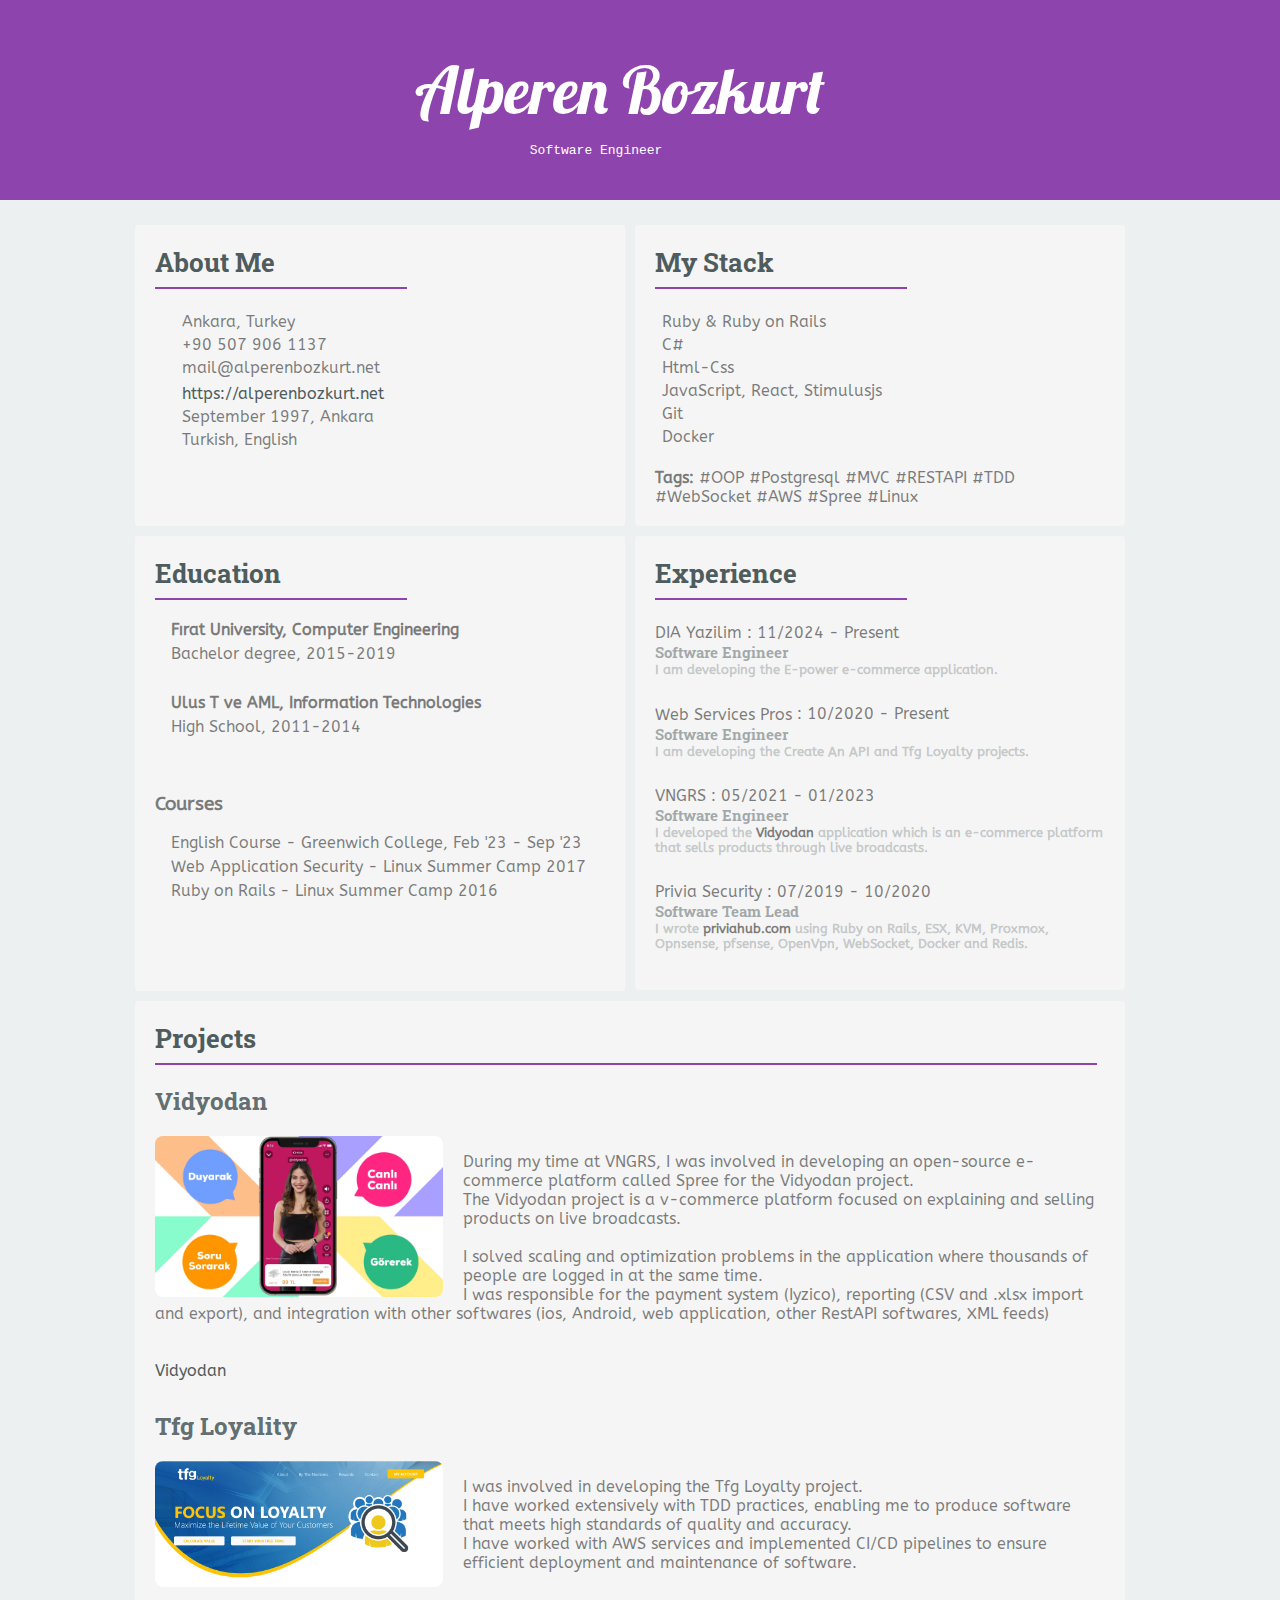
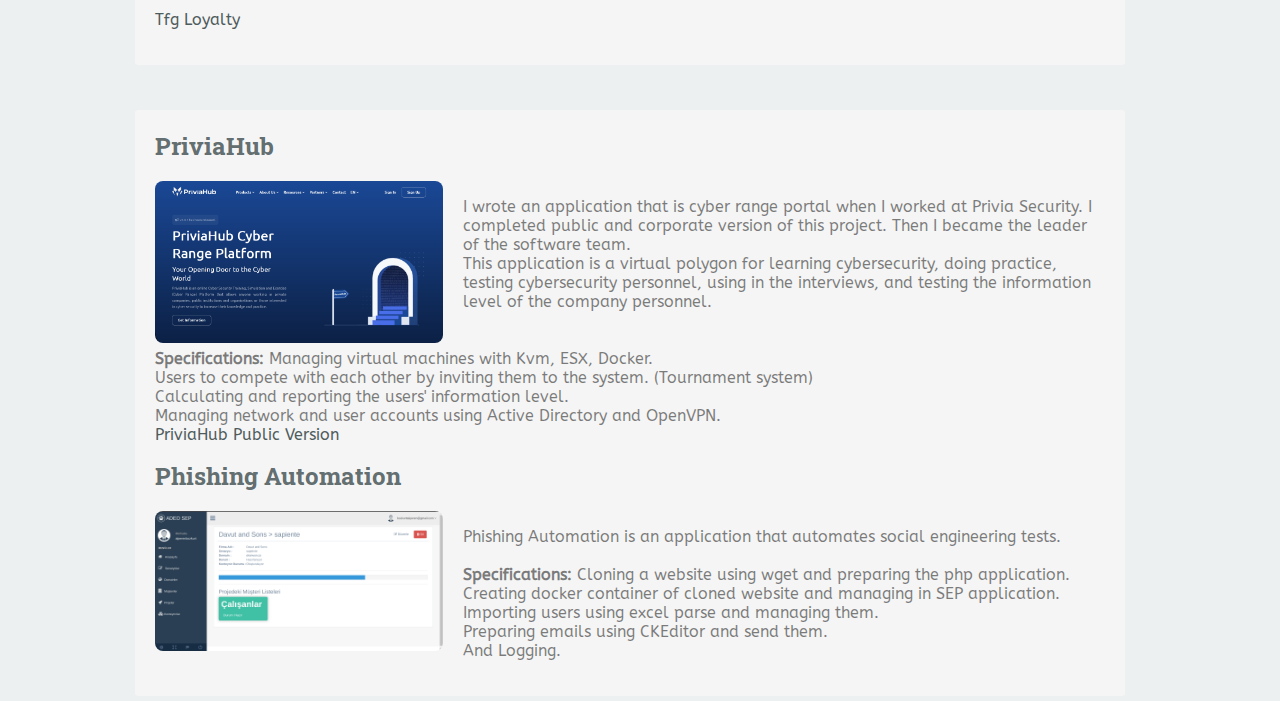
==== commit 402d134b: "Cv updated" ====
--- a/index.html
+++ b/index.html
@@ -12,7 +12,7 @@
 		<div class="ortala">
 			<div class="adim">
 				Alperen Bozkurt
-				<p class="info">Ruby On Rails Developer</p>
+				<p class="info">Software Engineer</p>
 			</div>
 		</div>
 	</div>
@@ -60,9 +60,13 @@
 		<div class="kutu sag kutu-ust">
 			<h1>My Stack</h1><hr>
 			<table>
-			<tr>
+				<tr>
 			    <td><i class="fa fa-gem" aria-hidden="true"></i></td>
 			    <td>Ruby & Ruby on Rails</td>
+			  </tr>
+				<tr>
+			    <td><i class="fas fa-file-alt"></i></td>
+			    <td>C#</td>
 			  </tr>
 			  <tr>
 			    <td><i class="fab fa-html5"></i></td>
@@ -71,7 +75,7 @@
 				
 			  <tr>
 			    <td><i class="fab fa-js"></i></td>
-			    <td>JavaScript</td>
+			    <td>JavaScript, React, Stimulusjs</td>
 			  </tr>
 				<tr>
 			  	<td><i class="fab fa-git" aria-hidden="true"></i></td>
@@ -82,7 +86,7 @@
 					<td>Docker</td>
 				</tr>
 			</table><br>
-			<b>Tags: </b>#OOP #Postgresql #MVC #RESTAPI #TDD #WebSocket #Microservice #AWS #Spree #Linux
+			<b>Tags: </b>#OOP #Postgresql #MVC #RESTAPI #TDD #WebSocket #AWS #Spree #Linux 
 		</div>
 		<div class="kutu sol egitim">
 			<h1>Education</h1><hr>
@@ -100,19 +104,28 @@
 			<h1>Experience</h1><hr>
 			<div class="ara">
 				<i class="fa fa-briefcase"></i>
+				<a href="https://www.dia.com.tr/" target="blank">DIA Yazilim<sup><i class="fas fa-external-link-alt"></i></sup></a> : 11/2024 - Present
+					<h5>Software Engineer</h5>
+				<h6>I am developing the E-power e-commerce application.</h6>
+				<br>
+			</div>
+
+			<div class="ara">
+				<i class="fa fa-briefcase"></i>
+				<a href="https://www.webservicespros.com/" target="blank">Web Services Pros<sup><i class="fas fa-external-link-alt"></i></sup></a> : 10/2020 - Present
+					<h5>Software Engineer</h5>
+				<h6>I am developing the Create An API and Tfg Loyalty projects.</h6>
+				<br>
+			</div>
+
+			<div class="ara">
+				<i class="fa fa-briefcase"></i>
 				<a href="https://www.vngrs.com/" target="blank">VNGRS<sup><i class="fas fa-external-link-alt"></i></sup></a> : 05/2021 - 01/2023
-				<h5>Back-End Developer</h5>
-				<h6>I developed backend of <a target="_blank" href="https://vidyodan.com/">Vidyodan</a> application that is a e-commerce startup that sell products with livestream.</h6>
-				<br>
-			</div>
-
-      <div class="ara">
-				<i class="fa fa-briefcase"></i>
-				<a href="https://www.webservicespros.com/" target="blank">Web Services Pros<sup><i class="fas fa-external-link-alt"></i></sup></a> : 10/2020 - 05/2021
-					<h5>Back-End Developer</h5>
-				<h6>I am involved in the development of Create An API and Tfg Loyalty Projects.</h6>
-				<br>
-			</div>
+				<h5>Software Engineer</h5>
+				<h6>I developed the <a target="_blank" href="https://vidyodan.com/">Vidyodan</a> application which is an e-commerce platform that sells products through live broadcasts.</h6>
+				<br>
+			</div>
+
 			<div class="ara">
 				<i class="fa fa-briefcase"></i>
 				<a href="https://priviasecurity.com/" target="blank">Privia Security<sup><i class="fas fa-external-link-alt"></i></a></sup> : 07/2019 - 10/2020
@@ -131,10 +144,10 @@
 
 				<img class="proje-image" src="img/vidyodan.png" width="288" alt="" align="left">
 				<p>
-          In VNGRS, I was involved in developing an open-source e-commerce platform, called Spree, for the Vidyodan project.<br>
-					Vidyodan project is a v-commerce platform focused on explaining and selling products on live broadcasts.<br><br>
+          During my time at VNGRS, I was involved in developing an open-source e-commerce platform called Spree for the Vidyodan project.<br>
+					The Vidyodan project is a v-commerce platform focused on explaining and selling products on live broadcasts.<br><br>
 					I solved scaling and optimization problems in the application where thousands of people are logged in at the same time.<br>
-					I took charge of the payment system (Iyzico), reporting (CSV and .xlsx import and export), and integration with other softwares (ios, Android, web application, other RestAPI softwares, XML feeds)<br>
+					I was responsible for the payment system (Iyzico), reporting (CSV and .xlsx import and export), and integration with other softwares (ios, Android, web application, other RestAPI softwares, XML feeds)<br>
 					<br><br>
 					<a href="https://vidyodan.com/" target="blank">Vidyodan <i class="fas fa-external-link-alt"></i></a>
 				</p>
@@ -147,10 +160,8 @@
 				<img class="proje-image" src="img/tfgloyality.png" width="288" alt="" align="left">
 				<p>
           I was involved in developing the Tfg Loyalty project.<br>
-					I have worked extensively with TDD practices, enabling me to produce software that
-					meets high standards of quality and accuracy.<br>
-					I have worked with AWS services and implemented CI/CD pipelines to ensure efficient
-					deployment and maintenance of software.<br>
+					I have worked extensively with TDD practices, enabling me to produce software that meets high standards of quality and accuracy.<br>
+					I have worked with AWS services and implemented CI/CD pipelines to ensure efficient deployment and maintenance of software.<br>
 					<br><br>
 					<a href="https://tfgloyality.com/" target="blank">Tfg Loyalty <i class="fas fa-external-link-alt"></i></a>
 				</p>
@@ -164,16 +175,16 @@
 
 				<img class="proje-image" src="img/priviahub2.png" width="288" alt="" align="left">
 				<p>
-          I wrote an application that is cyber range portal when I work at Privia Security. I completed public and corporate version of this project. Then I became the leader of the software team.
-					<br>
-          This application is a virtual polygon for learning cybersecurity, doing practice, testing cybersecurity personals, using in the interviews, and testing the information level of the company personals.
+          I wrote an application that is cyber range portal when I worked at Privia Security. I completed public and corporate version of this project. Then I became the leader of the software team.
+					<br>
+          This application is a virtual polygon for learning cybersecurity, doing practice, testing cybersecurity personnel, using in the interviews, and testing the information level of the company personnel.
           <br>
 					<br>
 					<br>
 					<b>Specifications:</b> Managing virtual machines with Kvm, ESX, Docker.<br>
           Users to compete with each other by inviting them to the system. (Tournament system)<br>
-          Calculating and reporting the users information level.<br>
-          Managing network and user accounts using Active Directory and OpenVPN.<br>
+          Calculating and reporting the users' information level.<br>
+          Managing network and user accounts using Active Directory and OpenVPN.
 					<br>
 					<a href="https://priviahub.com/" target="blank">PriviaHub Public Version <i class="fas fa-external-link-alt"></i></a>
 				</p>
@@ -183,11 +194,11 @@
 				<br>
 				<img class="proje-image" src="img/SEP.png" width="288" alt="" align="left">
 				<p>
-					Phishing Automation, is an application that is goal automatizing social engineering tests.
+					Phishing Automation is an application that automates social engineering tests.
           <br><br>
 					<b>Specifications:</b>
           Cloning a website using wget and preparing the php application.<br>
-          Creating docker container of cloned website and manage in SEP application.<br>
+          Creating docker container of cloned website and managing in SEP application.<br>
 					Importing users using excel parse and managing them.<br>
           Preparing emails using CKEditor and send them.<br>
 					And Logging.
--- a/style.css
+++ b/style.css
@@ -83,7 +83,7 @@
 	*/
 }
 .kutu-ust{
-	min-height: 250px;
+	min-height: 261px;
 }
 .ara{
 	margin-top:5px;
@@ -226,7 +226,7 @@
 	margin-top: 270px;
 }
 .egitim{
-	height: 360px;
+	min-height: 415px;
 }
 .kutu-yukseklik {
 	min-height: 371px;
